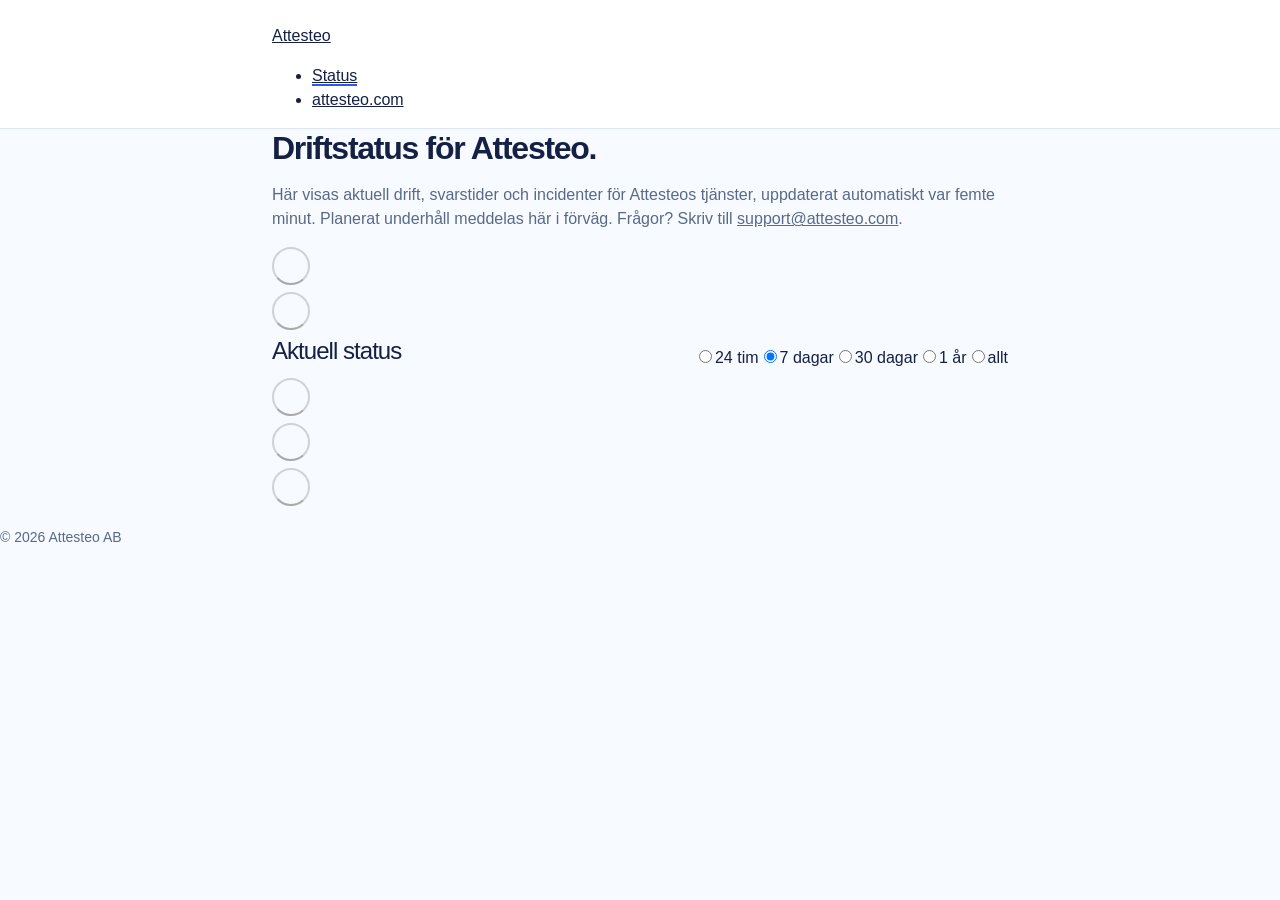
==== index.html @ a59d879e "deploy: 268b74a81ec21d29f4b6ce559ebc5bd40b77426e" ====
<!DOCTYPE html> <html lang=en> <head> <meta charset=utf-8> <meta content="width=device-width,initial-scale=1" name=viewport> <meta content=#333333 name=theme-color> <base href=/status/ > <link href=manifest.json rel=manifest crossorigin=use-credentials> <script>__SAPPER__={baseUrl:"/status",preloaded:[void 0,{}]};if('serviceWorker' in navigator)navigator.serviceWorker.register('/status/service-worker.js');(function(){try{eval("async function x(){}");var main="/status/client/client.3298bbd1.js"}catch(e){main="/status/client/legacy/client.ab4a3b17.js"};var s=document.createElement("script");try{new Function("if(0)import('')")();s.src=main;s.type="module";s.crossOrigin="use-credentials";}catch(e){s.src="/status/client/shimport@2.0.5.js";s.setAttribute("data-main",main);}document.head.appendChild(s);}());</script> <link href=client/client-31a52aa5.css rel=stylesheet><link href=client/createOctokit-a85f76c7.css rel=stylesheet><link href=client/index-b0b6455a.css rel=stylesheet> <title>Attesteo</title><link href=https://attesteo-ab.github.io/status/attesteo.css rel=stylesheet><link href=https://attesteo-ab.github.io/status/global.css rel=stylesheet><link href=https://attesteo-ab.github.io/status/quill.svg rel=icon type=image/svg><link href=/logo-192.png rel=icon type=image/png> <link href=/status/client/client.3298bbd1.js rel=modulepreload as=script crossorigin=use-credentials><link href=/status/client/client-31a52aa5.css rel=preload as=style><link href=/status/client/index.8991bdc7.js rel=modulepreload as=script crossorigin=use-credentials><link href=/status/client/createOctokit.8de3bec7.js rel=modulepreload as=script crossorigin=use-credentials><link href=/status/client/inject_styles.803b7e80.js rel=modulepreload as=script crossorigin=use-credentials><link href=/status/client/createOctokit-a85f76c7.css rel=preload as=style><link href=/status/client/index-b0b6455a.css rel=preload as=style></head> <body> <div id=sapper> <nav class=svelte-a08hsz><div class="svelte-a08hsz container"><div><a href=https://attesteo-ab.github.io/status class="svelte-a08hsz logo"><img alt="" class=svelte-a08hsz src=https://raw.githubusercontent.com/attesteo-ab/status/HEAD/assets/quill.svg> <div>Attesteo</div></a></div> <ul class=svelte-a08hsz><li><a href=/ class=svelte-a08hsz target=_self aria-current=page>Status</a> <li><a href=https://attesteo.com class=svelte-a08hsz target=_self>attesteo.com</a> </li> </ul></div> </nav> <main class=container> <header class=svelte-ngkazm><h1><strong>Driftstatus för Attesteo.</strong></h1> <p class="svelte-ngkazm lead">Här visas aktuell drift, svarstider och incidenter för Attesteos tjänster, uppdaterat automatiskt var femte minut. Planerat underhåll meddelas här i förväg. Frågor? Skriv till <a href=mailto:support@attesteo.com>support@attesteo.com</a>.</header> <section class=svelte-8lnl4f><div class="svelte-68jxue loading"><svg class=svelte-68jxue height=38 stroke=#aaa width=38 xmlns=http://www.w3.org/2000/svg><g fill=none fill-rule=evenodd><g stroke-width=2 transform="translate(1 1)"><circle cx=18 cy=18 r=18 stroke-opacity=.5></circle><path d="M36 18c0-9.94-8.06-18-18-18"><animateTransform attributeName=transform dur=1s from="0 18 18" repeatCount=indefinite to="360 18 18" type=rotate></animateTransform></path></g></g></svg></div> </section> <section class=svelte-8lnl4f><div class="svelte-68jxue loading"><svg class=svelte-68jxue height=38 stroke=#aaa width=38 xmlns=http://www.w3.org/2000/svg><g fill=none fill-rule=evenodd><g stroke-width=2 transform="translate(1 1)"><circle cx=18 cy=18 r=18 stroke-opacity=.5></circle><path d="M36 18c0-9.94-8.06-18-18-18"><animateTransform attributeName=transform dur=1s from="0 18 18" repeatCount=indefinite to="360 18 18" type=rotate></animateTransform></path></g></g></svg></div> </section> <div class="svelte-fqsq6s f changed"><h2>Aktuell status</h2> <form class="svelte-fqsq6s f r"><div><input class=svelte-fqsq6s id=data_day name=d type=radio value=day><label class=svelte-fqsq6s for=data_day>24 tim</label></div> <div><input class=svelte-fqsq6s id=data_week name=d type=radio value=week checked><label class=svelte-fqsq6s for=data_week>7 dagar</label></div> <div><input class=svelte-fqsq6s id=data_month name=d type=radio value=month><label class=svelte-fqsq6s for=data_month>30 dagar</label></div> <div><input class=svelte-fqsq6s id=data_year name=d type=radio value=year><label class=svelte-fqsq6s for=data_year>1 år</label></div> <div><input class=svelte-fqsq6s id=data_all name=d type=radio value=all><label class=svelte-fqsq6s for=data_all>allt</label></div></form></div> <section class="svelte-fqsq6s live-status"><div class="svelte-68jxue loading"><svg class=svelte-68jxue height=38 stroke=#aaa width=38 xmlns=http://www.w3.org/2000/svg><g fill=none fill-rule=evenodd><g stroke-width=2 transform="translate(1 1)"><circle cx=18 cy=18 r=18 stroke-opacity=.5></circle><path d="M36 18c0-9.94-8.06-18-18-18"><animateTransform attributeName=transform dur=1s from="0 18 18" repeatCount=indefinite to="360 18 18" type=rotate></animateTransform></path></g></g></svg></div> </section> <section><div class="svelte-68jxue loading"><svg class=svelte-68jxue height=38 stroke=#aaa width=38 xmlns=http://www.w3.org/2000/svg><g fill=none fill-rule=evenodd><g stroke-width=2 transform="translate(1 1)"><circle cx=18 cy=18 r=18 stroke-opacity=.5></circle><path d="M36 18c0-9.94-8.06-18-18-18"><animateTransform attributeName=transform dur=1s from="0 18 18" repeatCount=indefinite to="360 18 18" type=rotate></animateTransform></path></g></g></svg></div> </section> <section><div class="svelte-68jxue loading"><svg class=svelte-68jxue height=38 stroke=#aaa width=38 xmlns=http://www.w3.org/2000/svg><g fill=none fill-rule=evenodd><g stroke-width=2 transform="translate(1 1)"><circle cx=18 cy=18 r=18 stroke-opacity=.5></circle><path d="M36 18c0-9.94-8.06-18-18-18"><animateTransform attributeName=transform dur=1s from="0 18 18" repeatCount=indefinite to="360 18 18" type=rotate></animateTransform></path></g></g></svg></div></section></main> <footer class=svelte-jbr799><p>© 2026 Attesteo AB</p> </footer></div> <script> try {
        if (typeof window !== "undefined" && window.navigator && navigator.serviceWorker) {
          navigator.serviceWorker.getRegistrations().then(function (registrations) {
            for (let registration of registrations) {
              registration.unregister();
            }
          });
        }
        if (typeof window !== "undefined" && "caches" in window) {
          caches.keys().then(function (keyList) {
            return Promise.all(
              keyList.map(function (key) {
                return caches.delete(key);
              })
            );
          });
        }
      } catch (error) {} </script>
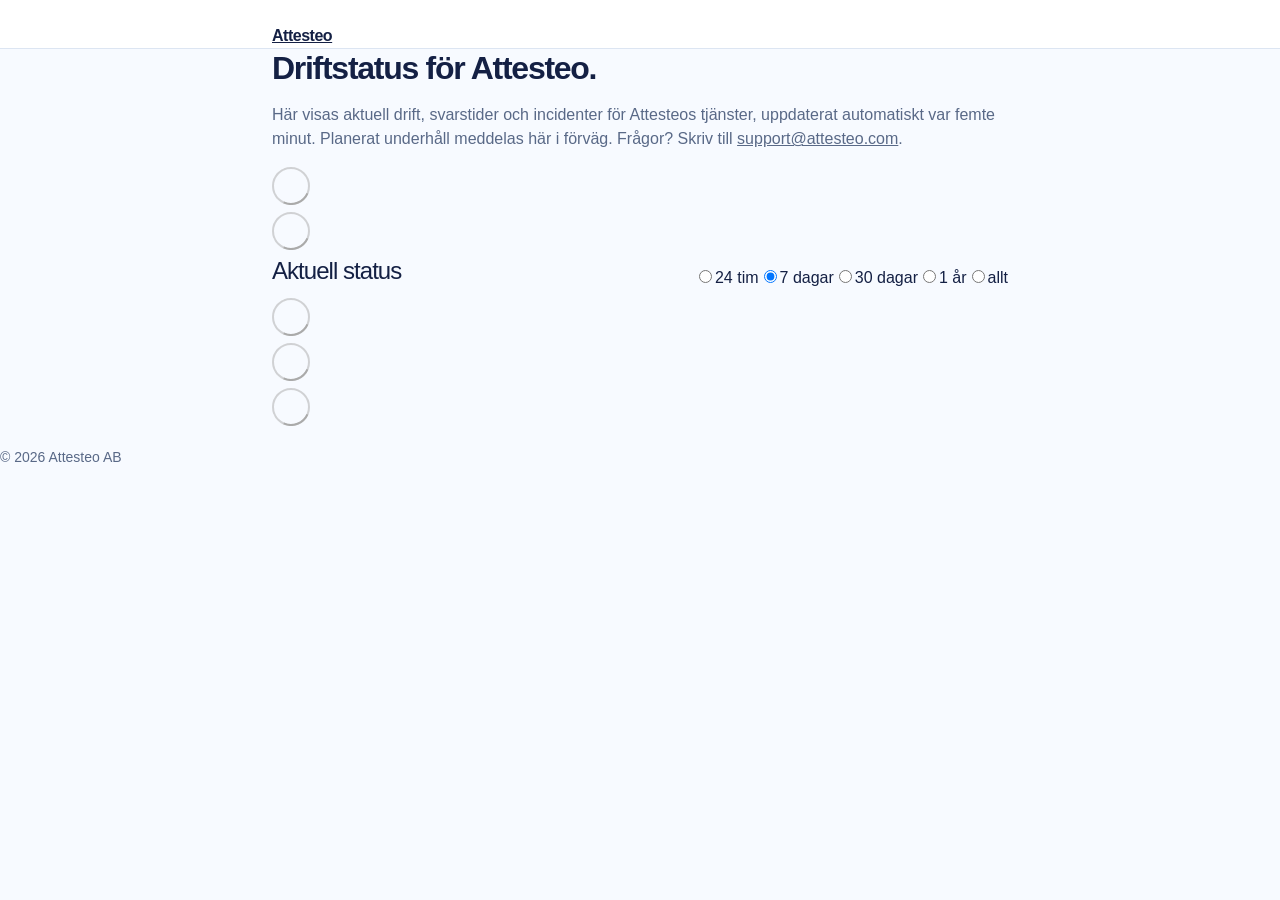
==== commit 1b604ab4: "deploy: 7d7e511bca1ca94bf608d9a134c6d7be8f051952" ====
--- a/index.html
+++ b/index.html
@@ -1,4 +1,4 @@
-<!DOCTYPE html> <html lang=en> <head> <meta charset=utf-8> <meta content="width=device-width,initial-scale=1" name=viewport> <meta content=#333333 name=theme-color> <base href=/status/ > <link href=manifest.json rel=manifest crossorigin=use-credentials> <script>__SAPPER__={baseUrl:"/status",preloaded:[void 0,{}]};if('serviceWorker' in navigator)navigator.serviceWorker.register('/status/service-worker.js');(function(){try{eval("async function x(){}");var main="/status/client/client.3298bbd1.js"}catch(e){main="/status/client/legacy/client.ab4a3b17.js"};var s=document.createElement("script");try{new Function("if(0)import('')")();s.src=main;s.type="module";s.crossOrigin="use-credentials";}catch(e){s.src="/status/client/shimport@2.0.5.js";s.setAttribute("data-main",main);}document.head.appendChild(s);}());</script> <link href=client/client-31a52aa5.css rel=stylesheet><link href=client/createOctokit-a85f76c7.css rel=stylesheet><link href=client/index-b0b6455a.css rel=stylesheet> <title>Attesteo</title><link href=https://attesteo-ab.github.io/status/attesteo.css rel=stylesheet><link href=https://attesteo-ab.github.io/status/global.css rel=stylesheet><link href=https://attesteo-ab.github.io/status/quill.svg rel=icon type=image/svg><link href=/logo-192.png rel=icon type=image/png> <link href=/status/client/client.3298bbd1.js rel=modulepreload as=script crossorigin=use-credentials><link href=/status/client/client-31a52aa5.css rel=preload as=style><link href=/status/client/index.8991bdc7.js rel=modulepreload as=script crossorigin=use-credentials><link href=/status/client/createOctokit.8de3bec7.js rel=modulepreload as=script crossorigin=use-credentials><link href=/status/client/inject_styles.803b7e80.js rel=modulepreload as=script crossorigin=use-credentials><link href=/status/client/createOctokit-a85f76c7.css rel=preload as=style><link href=/status/client/index-b0b6455a.css rel=preload as=style></head> <body> <div id=sapper> <nav class=svelte-a08hsz><div class="svelte-a08hsz container"><div><a href=https://attesteo-ab.github.io/status class="svelte-a08hsz logo"><img alt="" class=svelte-a08hsz src=https://raw.githubusercontent.com/attesteo-ab/status/HEAD/assets/quill.svg> <div>Attesteo</div></a></div> <ul class=svelte-a08hsz><li><a href=/ class=svelte-a08hsz target=_self aria-current=page>Status</a> <li><a href=https://attesteo.com class=svelte-a08hsz target=_self>attesteo.com</a> </li> </ul></div> </nav> <main class=container> <header class=svelte-ngkazm><h1><strong>Driftstatus för Attesteo.</strong></h1> <p class="svelte-ngkazm lead">Här visas aktuell drift, svarstider och incidenter för Attesteos tjänster, uppdaterat automatiskt var femte minut. Planerat underhåll meddelas här i förväg. Frågor? Skriv till <a href=mailto:support@attesteo.com>support@attesteo.com</a>.</header> <section class=svelte-8lnl4f><div class="svelte-68jxue loading"><svg class=svelte-68jxue height=38 stroke=#aaa width=38 xmlns=http://www.w3.org/2000/svg><g fill=none fill-rule=evenodd><g stroke-width=2 transform="translate(1 1)"><circle cx=18 cy=18 r=18 stroke-opacity=.5></circle><path d="M36 18c0-9.94-8.06-18-18-18"><animateTransform attributeName=transform dur=1s from="0 18 18" repeatCount=indefinite to="360 18 18" type=rotate></animateTransform></path></g></g></svg></div> </section> <section class=svelte-8lnl4f><div class="svelte-68jxue loading"><svg class=svelte-68jxue height=38 stroke=#aaa width=38 xmlns=http://www.w3.org/2000/svg><g fill=none fill-rule=evenodd><g stroke-width=2 transform="translate(1 1)"><circle cx=18 cy=18 r=18 stroke-opacity=.5></circle><path d="M36 18c0-9.94-8.06-18-18-18"><animateTransform attributeName=transform dur=1s from="0 18 18" repeatCount=indefinite to="360 18 18" type=rotate></animateTransform></path></g></g></svg></div> </section> <div class="svelte-fqsq6s f changed"><h2>Aktuell status</h2> <form class="svelte-fqsq6s f r"><div><input class=svelte-fqsq6s id=data_day name=d type=radio value=day><label class=svelte-fqsq6s for=data_day>24 tim</label></div> <div><input class=svelte-fqsq6s id=data_week name=d type=radio value=week checked><label class=svelte-fqsq6s for=data_week>7 dagar</label></div> <div><input class=svelte-fqsq6s id=data_month name=d type=radio value=month><label class=svelte-fqsq6s for=data_month>30 dagar</label></div> <div><input class=svelte-fqsq6s id=data_year name=d type=radio value=year><label class=svelte-fqsq6s for=data_year>1 år</label></div> <div><input class=svelte-fqsq6s id=data_all name=d type=radio value=all><label class=svelte-fqsq6s for=data_all>allt</label></div></form></div> <section class="svelte-fqsq6s live-status"><div class="svelte-68jxue loading"><svg class=svelte-68jxue height=38 stroke=#aaa width=38 xmlns=http://www.w3.org/2000/svg><g fill=none fill-rule=evenodd><g stroke-width=2 transform="translate(1 1)"><circle cx=18 cy=18 r=18 stroke-opacity=.5></circle><path d="M36 18c0-9.94-8.06-18-18-18"><animateTransform attributeName=transform dur=1s from="0 18 18" repeatCount=indefinite to="360 18 18" type=rotate></animateTransform></path></g></g></svg></div> </section> <section><div class="svelte-68jxue loading"><svg class=svelte-68jxue height=38 stroke=#aaa width=38 xmlns=http://www.w3.org/2000/svg><g fill=none fill-rule=evenodd><g stroke-width=2 transform="translate(1 1)"><circle cx=18 cy=18 r=18 stroke-opacity=.5></circle><path d="M36 18c0-9.94-8.06-18-18-18"><animateTransform attributeName=transform dur=1s from="0 18 18" repeatCount=indefinite to="360 18 18" type=rotate></animateTransform></path></g></g></svg></div> </section> <section><div class="svelte-68jxue loading"><svg class=svelte-68jxue height=38 stroke=#aaa width=38 xmlns=http://www.w3.org/2000/svg><g fill=none fill-rule=evenodd><g stroke-width=2 transform="translate(1 1)"><circle cx=18 cy=18 r=18 stroke-opacity=.5></circle><path d="M36 18c0-9.94-8.06-18-18-18"><animateTransform attributeName=transform dur=1s from="0 18 18" repeatCount=indefinite to="360 18 18" type=rotate></animateTransform></path></g></g></svg></div></section></main> <footer class=svelte-jbr799><p>© 2026 Attesteo AB</p> </footer></div> <script> try {
+<!DOCTYPE html> <html lang=en> <head> <meta charset=utf-8> <meta content="width=device-width,initial-scale=1" name=viewport> <meta content=#333333 name=theme-color> <base href=/status/ > <link href=manifest.json rel=manifest crossorigin=use-credentials> <script>__SAPPER__={baseUrl:"/status",preloaded:[void 0,{}]};if('serviceWorker' in navigator)navigator.serviceWorker.register('/status/service-worker.js');(function(){try{eval("async function x(){}");var main="/status/client/client.70b21d81.js"}catch(e){main="/status/client/legacy/client.3f6c07d0.js"};var s=document.createElement("script");try{new Function("if(0)import('')")();s.src=main;s.type="module";s.crossOrigin="use-credentials";}catch(e){s.src="/status/client/shimport@2.0.5.js";s.setAttribute("data-main",main);}document.head.appendChild(s);}());</script> <link href=client/client-31a52aa5.css rel=stylesheet><link href=client/createOctokit-a85f76c7.css rel=stylesheet><link href=client/index-b0b6455a.css rel=stylesheet> <title>Attesteo</title><link href=https://attesteo-ab.github.io/status/attesteo.css rel=stylesheet><link href=https://attesteo-ab.github.io/status/global.css rel=stylesheet><link href=https://attesteo-ab.github.io/status/quill.svg rel=icon type=image/svg><link href=/logo-192.png rel=icon type=image/png> <link href=/status/client/client.70b21d81.js rel=modulepreload as=script crossorigin=use-credentials><link href=/status/client/client-31a52aa5.css rel=preload as=style><link href=/status/client/index.79196172.js rel=modulepreload as=script crossorigin=use-credentials><link href=/status/client/createOctokit.ff27ac99.js rel=modulepreload as=script crossorigin=use-credentials><link href=/status/client/inject_styles.803b7e80.js rel=modulepreload as=script crossorigin=use-credentials><link href=/status/client/createOctokit-a85f76c7.css rel=preload as=style><link href=/status/client/index-b0b6455a.css rel=preload as=style></head> <body> <div id=sapper> <nav class=svelte-a08hsz><div class="svelte-a08hsz container"><div><a href=https://attesteo-ab.github.io/status class="svelte-a08hsz logo"><img alt="" class=svelte-a08hsz src=https://raw.githubusercontent.com/attesteo-ab/status/HEAD/assets/quill.svg> <div>Attesteo</div></a></div> <ul class=svelte-a08hsz> </ul></div> </nav> <main class=container> <header class=svelte-ngkazm><h1><strong>Driftstatus för Attesteo.</strong></h1> <p class="svelte-ngkazm lead">Här visas aktuell drift, svarstider och incidenter för Attesteos tjänster, uppdaterat automatiskt var femte minut. Planerat underhåll meddelas här i förväg. Frågor? Skriv till <a href=mailto:support@attesteo.com>support@attesteo.com</a>.</header> <section class=svelte-8lnl4f><div class="svelte-68jxue loading"><svg class=svelte-68jxue height=38 stroke=#aaa width=38 xmlns=http://www.w3.org/2000/svg><g fill=none fill-rule=evenodd><g stroke-width=2 transform="translate(1 1)"><circle cx=18 cy=18 r=18 stroke-opacity=.5></circle><path d="M36 18c0-9.94-8.06-18-18-18"><animateTransform attributeName=transform dur=1s from="0 18 18" repeatCount=indefinite to="360 18 18" type=rotate></animateTransform></path></g></g></svg></div> </section> <section class=svelte-8lnl4f><div class="svelte-68jxue loading"><svg class=svelte-68jxue height=38 stroke=#aaa width=38 xmlns=http://www.w3.org/2000/svg><g fill=none fill-rule=evenodd><g stroke-width=2 transform="translate(1 1)"><circle cx=18 cy=18 r=18 stroke-opacity=.5></circle><path d="M36 18c0-9.94-8.06-18-18-18"><animateTransform attributeName=transform dur=1s from="0 18 18" repeatCount=indefinite to="360 18 18" type=rotate></animateTransform></path></g></g></svg></div> </section> <div class="svelte-fqsq6s f changed"><h2>Aktuell status</h2> <form class="svelte-fqsq6s f r"><div><input class=svelte-fqsq6s id=data_day name=d type=radio value=day><label class=svelte-fqsq6s for=data_day>24 tim</label></div> <div><input class=svelte-fqsq6s id=data_week name=d type=radio value=week checked><label class=svelte-fqsq6s for=data_week>7 dagar</label></div> <div><input class=svelte-fqsq6s id=data_month name=d type=radio value=month><label class=svelte-fqsq6s for=data_month>30 dagar</label></div> <div><input class=svelte-fqsq6s id=data_year name=d type=radio value=year><label class=svelte-fqsq6s for=data_year>1 år</label></div> <div><input class=svelte-fqsq6s id=data_all name=d type=radio value=all><label class=svelte-fqsq6s for=data_all>allt</label></div></form></div> <section class="svelte-fqsq6s live-status"><div class="svelte-68jxue loading"><svg class=svelte-68jxue height=38 stroke=#aaa width=38 xmlns=http://www.w3.org/2000/svg><g fill=none fill-rule=evenodd><g stroke-width=2 transform="translate(1 1)"><circle cx=18 cy=18 r=18 stroke-opacity=.5></circle><path d="M36 18c0-9.94-8.06-18-18-18"><animateTransform attributeName=transform dur=1s from="0 18 18" repeatCount=indefinite to="360 18 18" type=rotate></animateTransform></path></g></g></svg></div> </section> <section><div class="svelte-68jxue loading"><svg class=svelte-68jxue height=38 stroke=#aaa width=38 xmlns=http://www.w3.org/2000/svg><g fill=none fill-rule=evenodd><g stroke-width=2 transform="translate(1 1)"><circle cx=18 cy=18 r=18 stroke-opacity=.5></circle><path d="M36 18c0-9.94-8.06-18-18-18"><animateTransform attributeName=transform dur=1s from="0 18 18" repeatCount=indefinite to="360 18 18" type=rotate></animateTransform></path></g></g></svg></div> </section> <section><div class="svelte-68jxue loading"><svg class=svelte-68jxue height=38 stroke=#aaa width=38 xmlns=http://www.w3.org/2000/svg><g fill=none fill-rule=evenodd><g stroke-width=2 transform="translate(1 1)"><circle cx=18 cy=18 r=18 stroke-opacity=.5></circle><path d="M36 18c0-9.94-8.06-18-18-18"><animateTransform attributeName=transform dur=1s from="0 18 18" repeatCount=indefinite to="360 18 18" type=rotate></animateTransform></path></g></g></svg></div></section></main> <footer class=svelte-jbr799><p>© 2026 Attesteo AB</p> </footer></div> <script> try {
         if (typeof window !== "undefined" && window.navigator && navigator.serviceWorker) {
           navigator.serviceWorker.getRegistrations().then(function (registrations) {
             for (let registration of registrations) {
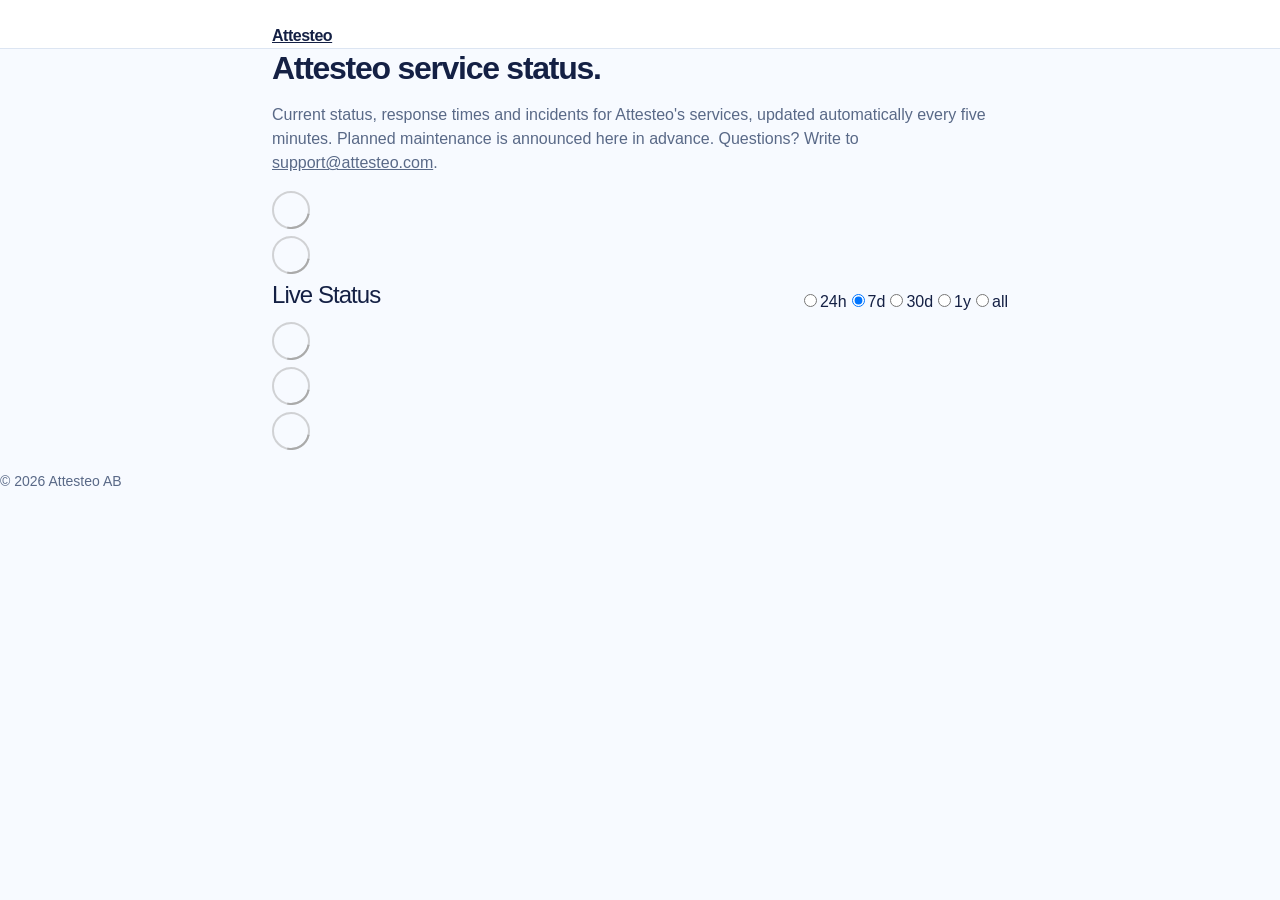
==== commit 266b8702: "deploy: b83d833486816b9cd0577d06da8653e170008466" ====
--- a/index.html
+++ b/index.html
@@ -1,4 +1,4 @@
-<!DOCTYPE html> <html lang=en> <head> <meta charset=utf-8> <meta content="width=device-width,initial-scale=1" name=viewport> <meta content=#333333 name=theme-color> <base href=/status/ > <link href=manifest.json rel=manifest crossorigin=use-credentials> <script>__SAPPER__={baseUrl:"/status",preloaded:[void 0,{}]};if('serviceWorker' in navigator)navigator.serviceWorker.register('/status/service-worker.js');(function(){try{eval("async function x(){}");var main="/status/client/client.70b21d81.js"}catch(e){main="/status/client/legacy/client.3f6c07d0.js"};var s=document.createElement("script");try{new Function("if(0)import('')")();s.src=main;s.type="module";s.crossOrigin="use-credentials";}catch(e){s.src="/status/client/shimport@2.0.5.js";s.setAttribute("data-main",main);}document.head.appendChild(s);}());</script> <link href=client/client-31a52aa5.css rel=stylesheet><link href=client/createOctokit-a85f76c7.css rel=stylesheet><link href=client/index-b0b6455a.css rel=stylesheet> <title>Attesteo</title><link href=https://attesteo-ab.github.io/status/attesteo.css rel=stylesheet><link href=https://attesteo-ab.github.io/status/global.css rel=stylesheet><link href=https://attesteo-ab.github.io/status/quill.svg rel=icon type=image/svg><link href=/logo-192.png rel=icon type=image/png> <link href=/status/client/client.70b21d81.js rel=modulepreload as=script crossorigin=use-credentials><link href=/status/client/client-31a52aa5.css rel=preload as=style><link href=/status/client/index.79196172.js rel=modulepreload as=script crossorigin=use-credentials><link href=/status/client/createOctokit.ff27ac99.js rel=modulepreload as=script crossorigin=use-credentials><link href=/status/client/inject_styles.803b7e80.js rel=modulepreload as=script crossorigin=use-credentials><link href=/status/client/createOctokit-a85f76c7.css rel=preload as=style><link href=/status/client/index-b0b6455a.css rel=preload as=style></head> <body> <div id=sapper> <nav class=svelte-a08hsz><div class="svelte-a08hsz container"><div><a href=https://attesteo-ab.github.io/status class="svelte-a08hsz logo"><img alt="" class=svelte-a08hsz src=https://raw.githubusercontent.com/attesteo-ab/status/HEAD/assets/quill.svg> <div>Attesteo</div></a></div> <ul class=svelte-a08hsz> </ul></div> </nav> <main class=container> <header class=svelte-ngkazm><h1><strong>Driftstatus för Attesteo.</strong></h1> <p class="svelte-ngkazm lead">Här visas aktuell drift, svarstider och incidenter för Attesteos tjänster, uppdaterat automatiskt var femte minut. Planerat underhåll meddelas här i förväg. Frågor? Skriv till <a href=mailto:support@attesteo.com>support@attesteo.com</a>.</header> <section class=svelte-8lnl4f><div class="svelte-68jxue loading"><svg class=svelte-68jxue height=38 stroke=#aaa width=38 xmlns=http://www.w3.org/2000/svg><g fill=none fill-rule=evenodd><g stroke-width=2 transform="translate(1 1)"><circle cx=18 cy=18 r=18 stroke-opacity=.5></circle><path d="M36 18c0-9.94-8.06-18-18-18"><animateTransform attributeName=transform dur=1s from="0 18 18" repeatCount=indefinite to="360 18 18" type=rotate></animateTransform></path></g></g></svg></div> </section> <section class=svelte-8lnl4f><div class="svelte-68jxue loading"><svg class=svelte-68jxue height=38 stroke=#aaa width=38 xmlns=http://www.w3.org/2000/svg><g fill=none fill-rule=evenodd><g stroke-width=2 transform="translate(1 1)"><circle cx=18 cy=18 r=18 stroke-opacity=.5></circle><path d="M36 18c0-9.94-8.06-18-18-18"><animateTransform attributeName=transform dur=1s from="0 18 18" repeatCount=indefinite to="360 18 18" type=rotate></animateTransform></path></g></g></svg></div> </section> <div class="svelte-fqsq6s f changed"><h2>Aktuell status</h2> <form class="svelte-fqsq6s f r"><div><input class=svelte-fqsq6s id=data_day name=d type=radio value=day><label class=svelte-fqsq6s for=data_day>24 tim</label></div> <div><input class=svelte-fqsq6s id=data_week name=d type=radio value=week checked><label class=svelte-fqsq6s for=data_week>7 dagar</label></div> <div><input class=svelte-fqsq6s id=data_month name=d type=radio value=month><label class=svelte-fqsq6s for=data_month>30 dagar</label></div> <div><input class=svelte-fqsq6s id=data_year name=d type=radio value=year><label class=svelte-fqsq6s for=data_year>1 år</label></div> <div><input class=svelte-fqsq6s id=data_all name=d type=radio value=all><label class=svelte-fqsq6s for=data_all>allt</label></div></form></div> <section class="svelte-fqsq6s live-status"><div class="svelte-68jxue loading"><svg class=svelte-68jxue height=38 stroke=#aaa width=38 xmlns=http://www.w3.org/2000/svg><g fill=none fill-rule=evenodd><g stroke-width=2 transform="translate(1 1)"><circle cx=18 cy=18 r=18 stroke-opacity=.5></circle><path d="M36 18c0-9.94-8.06-18-18-18"><animateTransform attributeName=transform dur=1s from="0 18 18" repeatCount=indefinite to="360 18 18" type=rotate></animateTransform></path></g></g></svg></div> </section> <section><div class="svelte-68jxue loading"><svg class=svelte-68jxue height=38 stroke=#aaa width=38 xmlns=http://www.w3.org/2000/svg><g fill=none fill-rule=evenodd><g stroke-width=2 transform="translate(1 1)"><circle cx=18 cy=18 r=18 stroke-opacity=.5></circle><path d="M36 18c0-9.94-8.06-18-18-18"><animateTransform attributeName=transform dur=1s from="0 18 18" repeatCount=indefinite to="360 18 18" type=rotate></animateTransform></path></g></g></svg></div> </section> <section><div class="svelte-68jxue loading"><svg class=svelte-68jxue height=38 stroke=#aaa width=38 xmlns=http://www.w3.org/2000/svg><g fill=none fill-rule=evenodd><g stroke-width=2 transform="translate(1 1)"><circle cx=18 cy=18 r=18 stroke-opacity=.5></circle><path d="M36 18c0-9.94-8.06-18-18-18"><animateTransform attributeName=transform dur=1s from="0 18 18" repeatCount=indefinite to="360 18 18" type=rotate></animateTransform></path></g></g></svg></div></section></main> <footer class=svelte-jbr799><p>© 2026 Attesteo AB</p> </footer></div> <script> try {
+<!DOCTYPE html> <html lang=en> <head> <meta charset=utf-8> <meta content="width=device-width,initial-scale=1" name=viewport> <meta content=#333333 name=theme-color> <base href=/status/ > <link href=manifest.json rel=manifest crossorigin=use-credentials> <script>__SAPPER__={baseUrl:"/status",preloaded:[void 0,{}]};if('serviceWorker' in navigator)navigator.serviceWorker.register('/status/service-worker.js');(function(){try{eval("async function x(){}");var main="/status/client/client.2327c4d6.js"}catch(e){main="/status/client/legacy/client.ab1443a4.js"};var s=document.createElement("script");try{new Function("if(0)import('')")();s.src=main;s.type="module";s.crossOrigin="use-credentials";}catch(e){s.src="/status/client/shimport@2.0.5.js";s.setAttribute("data-main",main);}document.head.appendChild(s);}());</script> <link href=client/client-31a52aa5.css rel=stylesheet><link href=client/createOctokit-a85f76c7.css rel=stylesheet><link href=client/index-b0b6455a.css rel=stylesheet> <title>Attesteo</title><link href=https://attesteo-ab.github.io/status/attesteo.css rel=stylesheet><link href=https://attesteo-ab.github.io/status/global.css rel=stylesheet><link href=https://attesteo-ab.github.io/status/quill.svg rel=icon type=image/svg><link href=/logo-192.png rel=icon type=image/png> <link href=/status/client/client.2327c4d6.js rel=modulepreload as=script crossorigin=use-credentials><link href=/status/client/client-31a52aa5.css rel=preload as=style><link href=/status/client/index.400591df.js rel=modulepreload as=script crossorigin=use-credentials><link href=/status/client/createOctokit.8ae1f7e5.js rel=modulepreload as=script crossorigin=use-credentials><link href=/status/client/inject_styles.803b7e80.js rel=modulepreload as=script crossorigin=use-credentials><link href=/status/client/createOctokit-a85f76c7.css rel=preload as=style><link href=/status/client/index-b0b6455a.css rel=preload as=style></head> <body> <div id=sapper> <nav class=svelte-a08hsz><div class="svelte-a08hsz container"><div><a href=https://attesteo-ab.github.io/status class="svelte-a08hsz logo"><img alt="" class=svelte-a08hsz src=https://raw.githubusercontent.com/attesteo-ab/status/HEAD/assets/quill.svg> <div>Attesteo</div></a></div> <ul class=svelte-a08hsz> </ul></div> </nav> <main class=container> <header class=svelte-ngkazm><h1><strong>Attesteo service status.</strong></h1> <p class="svelte-ngkazm lead">Current status, response times and incidents for Attesteo's services, updated automatically every five minutes. Planned maintenance is announced here in advance. Questions? Write to <a href=mailto:support@attesteo.com>support@attesteo.com</a>.</header> <section class=svelte-8lnl4f><div class="svelte-68jxue loading"><svg class=svelte-68jxue height=38 stroke=#aaa width=38 xmlns=http://www.w3.org/2000/svg><g fill=none fill-rule=evenodd><g stroke-width=2 transform="translate(1 1)"><circle cx=18 cy=18 r=18 stroke-opacity=.5></circle><path d="M36 18c0-9.94-8.06-18-18-18"><animateTransform attributeName=transform dur=1s from="0 18 18" repeatCount=indefinite to="360 18 18" type=rotate></animateTransform></path></g></g></svg></div> </section> <section class=svelte-8lnl4f><div class="svelte-68jxue loading"><svg class=svelte-68jxue height=38 stroke=#aaa width=38 xmlns=http://www.w3.org/2000/svg><g fill=none fill-rule=evenodd><g stroke-width=2 transform="translate(1 1)"><circle cx=18 cy=18 r=18 stroke-opacity=.5></circle><path d="M36 18c0-9.94-8.06-18-18-18"><animateTransform attributeName=transform dur=1s from="0 18 18" repeatCount=indefinite to="360 18 18" type=rotate></animateTransform></path></g></g></svg></div> </section> <div class="svelte-fqsq6s f changed"><h2>Live Status</h2> <form class="svelte-fqsq6s f r"><div><input class=svelte-fqsq6s id=data_day name=d type=radio value=day><label class=svelte-fqsq6s for=data_day>24h</label></div> <div><input class=svelte-fqsq6s id=data_week name=d type=radio value=week checked><label class=svelte-fqsq6s for=data_week>7d</label></div> <div><input class=svelte-fqsq6s id=data_month name=d type=radio value=month><label class=svelte-fqsq6s for=data_month>30d</label></div> <div><input class=svelte-fqsq6s id=data_year name=d type=radio value=year><label class=svelte-fqsq6s for=data_year>1y</label></div> <div><input class=svelte-fqsq6s id=data_all name=d type=radio value=all><label class=svelte-fqsq6s for=data_all>all</label></div></form></div> <section class="svelte-fqsq6s live-status"><div class="svelte-68jxue loading"><svg class=svelte-68jxue height=38 stroke=#aaa width=38 xmlns=http://www.w3.org/2000/svg><g fill=none fill-rule=evenodd><g stroke-width=2 transform="translate(1 1)"><circle cx=18 cy=18 r=18 stroke-opacity=.5></circle><path d="M36 18c0-9.94-8.06-18-18-18"><animateTransform attributeName=transform dur=1s from="0 18 18" repeatCount=indefinite to="360 18 18" type=rotate></animateTransform></path></g></g></svg></div> </section> <section><div class="svelte-68jxue loading"><svg class=svelte-68jxue height=38 stroke=#aaa width=38 xmlns=http://www.w3.org/2000/svg><g fill=none fill-rule=evenodd><g stroke-width=2 transform="translate(1 1)"><circle cx=18 cy=18 r=18 stroke-opacity=.5></circle><path d="M36 18c0-9.94-8.06-18-18-18"><animateTransform attributeName=transform dur=1s from="0 18 18" repeatCount=indefinite to="360 18 18" type=rotate></animateTransform></path></g></g></svg></div> </section> <section><div class="svelte-68jxue loading"><svg class=svelte-68jxue height=38 stroke=#aaa width=38 xmlns=http://www.w3.org/2000/svg><g fill=none fill-rule=evenodd><g stroke-width=2 transform="translate(1 1)"><circle cx=18 cy=18 r=18 stroke-opacity=.5></circle><path d="M36 18c0-9.94-8.06-18-18-18"><animateTransform attributeName=transform dur=1s from="0 18 18" repeatCount=indefinite to="360 18 18" type=rotate></animateTransform></path></g></g></svg></div></section></main> <footer class=svelte-jbr799><p>© 2026 Attesteo AB</p> </footer></div> <script> try {
         if (typeof window !== "undefined" && window.navigator && navigator.serviceWorker) {
           navigator.serviceWorker.getRegistrations().then(function (registrations) {
             for (let registration of registrations) {
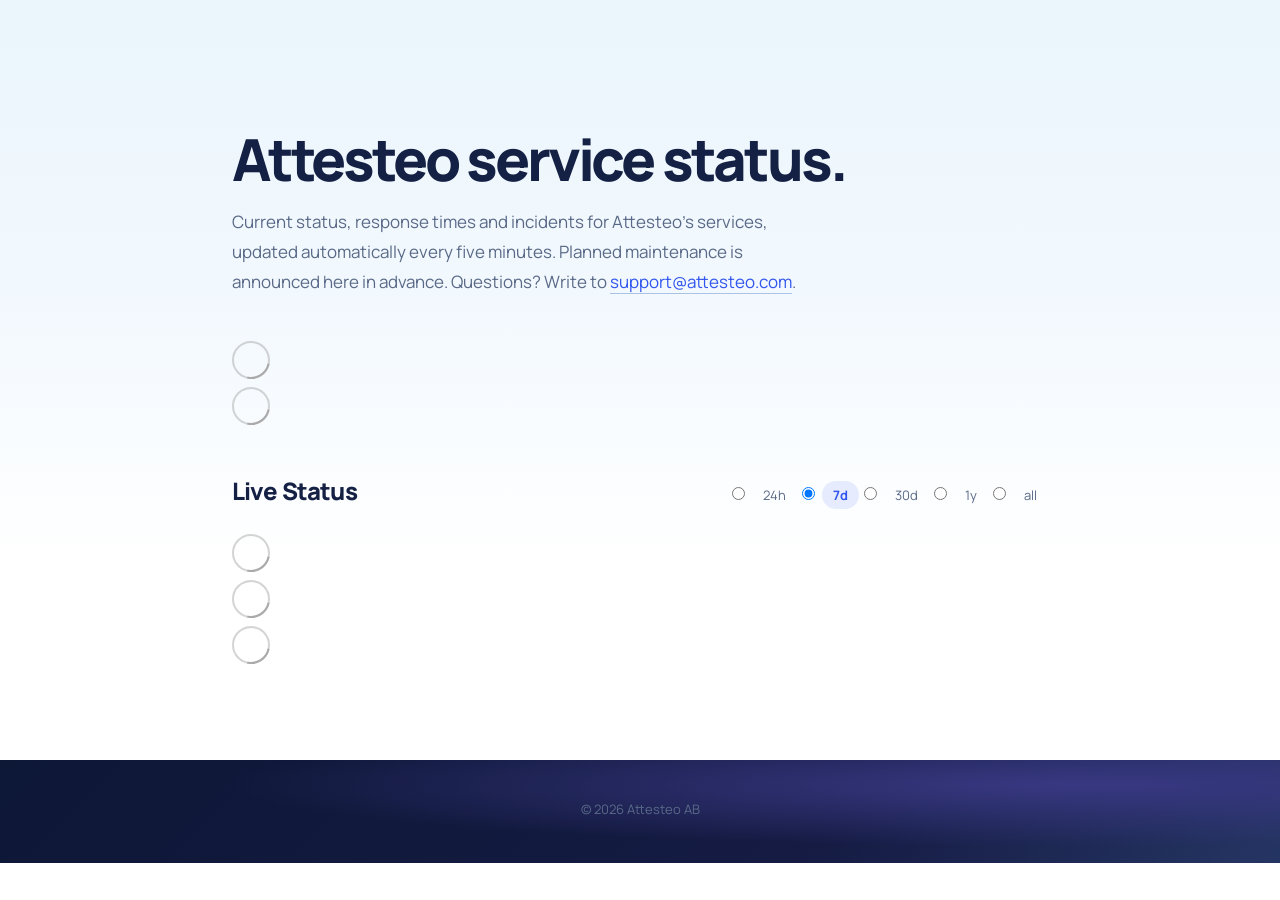
==== commit e9df0597: "deploy: bf7c956e264b7bfc5596aa331dfe9ffab9cb42d4" ====
--- a/index.html
+++ b/index.html
@@ -1,4 +1,4 @@
-<!DOCTYPE html> <html lang=en> <head> <meta charset=utf-8> <meta content="width=device-width,initial-scale=1" name=viewport> <meta content=#333333 name=theme-color> <base href=/status/ > <link href=manifest.json rel=manifest crossorigin=use-credentials> <script>__SAPPER__={baseUrl:"/status",preloaded:[void 0,{}]};if('serviceWorker' in navigator)navigator.serviceWorker.register('/status/service-worker.js');(function(){try{eval("async function x(){}");var main="/status/client/client.2327c4d6.js"}catch(e){main="/status/client/legacy/client.ab1443a4.js"};var s=document.createElement("script");try{new Function("if(0)import('')")();s.src=main;s.type="module";s.crossOrigin="use-credentials";}catch(e){s.src="/status/client/shimport@2.0.5.js";s.setAttribute("data-main",main);}document.head.appendChild(s);}());</script> <link href=client/client-31a52aa5.css rel=stylesheet><link href=client/createOctokit-a85f76c7.css rel=stylesheet><link href=client/index-b0b6455a.css rel=stylesheet> <title>Attesteo</title><link href=https://attesteo-ab.github.io/status/attesteo.css rel=stylesheet><link href=https://attesteo-ab.github.io/status/global.css rel=stylesheet><link href=https://attesteo-ab.github.io/status/quill.svg rel=icon type=image/svg><link href=/logo-192.png rel=icon type=image/png> <link href=/status/client/client.2327c4d6.js rel=modulepreload as=script crossorigin=use-credentials><link href=/status/client/client-31a52aa5.css rel=preload as=style><link href=/status/client/index.400591df.js rel=modulepreload as=script crossorigin=use-credentials><link href=/status/client/createOctokit.8ae1f7e5.js rel=modulepreload as=script crossorigin=use-credentials><link href=/status/client/inject_styles.803b7e80.js rel=modulepreload as=script crossorigin=use-credentials><link href=/status/client/createOctokit-a85f76c7.css rel=preload as=style><link href=/status/client/index-b0b6455a.css rel=preload as=style></head> <body> <div id=sapper> <nav class=svelte-a08hsz><div class="svelte-a08hsz container"><div><a href=https://attesteo-ab.github.io/status class="svelte-a08hsz logo"><img alt="" class=svelte-a08hsz src=https://raw.githubusercontent.com/attesteo-ab/status/HEAD/assets/quill.svg> <div>Attesteo</div></a></div> <ul class=svelte-a08hsz> </ul></div> </nav> <main class=container> <header class=svelte-ngkazm><h1><strong>Attesteo service status.</strong></h1> <p class="svelte-ngkazm lead">Current status, response times and incidents for Attesteo's services, updated automatically every five minutes. Planned maintenance is announced here in advance. Questions? Write to <a href=mailto:support@attesteo.com>support@attesteo.com</a>.</header> <section class=svelte-8lnl4f><div class="svelte-68jxue loading"><svg class=svelte-68jxue height=38 stroke=#aaa width=38 xmlns=http://www.w3.org/2000/svg><g fill=none fill-rule=evenodd><g stroke-width=2 transform="translate(1 1)"><circle cx=18 cy=18 r=18 stroke-opacity=.5></circle><path d="M36 18c0-9.94-8.06-18-18-18"><animateTransform attributeName=transform dur=1s from="0 18 18" repeatCount=indefinite to="360 18 18" type=rotate></animateTransform></path></g></g></svg></div> </section> <section class=svelte-8lnl4f><div class="svelte-68jxue loading"><svg class=svelte-68jxue height=38 stroke=#aaa width=38 xmlns=http://www.w3.org/2000/svg><g fill=none fill-rule=evenodd><g stroke-width=2 transform="translate(1 1)"><circle cx=18 cy=18 r=18 stroke-opacity=.5></circle><path d="M36 18c0-9.94-8.06-18-18-18"><animateTransform attributeName=transform dur=1s from="0 18 18" repeatCount=indefinite to="360 18 18" type=rotate></animateTransform></path></g></g></svg></div> </section> <div class="svelte-fqsq6s f changed"><h2>Live Status</h2> <form class="svelte-fqsq6s f r"><div><input class=svelte-fqsq6s id=data_day name=d type=radio value=day><label class=svelte-fqsq6s for=data_day>24h</label></div> <div><input class=svelte-fqsq6s id=data_week name=d type=radio value=week checked><label class=svelte-fqsq6s for=data_week>7d</label></div> <div><input class=svelte-fqsq6s id=data_month name=d type=radio value=month><label class=svelte-fqsq6s for=data_month>30d</label></div> <div><input class=svelte-fqsq6s id=data_year name=d type=radio value=year><label class=svelte-fqsq6s for=data_year>1y</label></div> <div><input class=svelte-fqsq6s id=data_all name=d type=radio value=all><label class=svelte-fqsq6s for=data_all>all</label></div></form></div> <section class="svelte-fqsq6s live-status"><div class="svelte-68jxue loading"><svg class=svelte-68jxue height=38 stroke=#aaa width=38 xmlns=http://www.w3.org/2000/svg><g fill=none fill-rule=evenodd><g stroke-width=2 transform="translate(1 1)"><circle cx=18 cy=18 r=18 stroke-opacity=.5></circle><path d="M36 18c0-9.94-8.06-18-18-18"><animateTransform attributeName=transform dur=1s from="0 18 18" repeatCount=indefinite to="360 18 18" type=rotate></animateTransform></path></g></g></svg></div> </section> <section><div class="svelte-68jxue loading"><svg class=svelte-68jxue height=38 stroke=#aaa width=38 xmlns=http://www.w3.org/2000/svg><g fill=none fill-rule=evenodd><g stroke-width=2 transform="translate(1 1)"><circle cx=18 cy=18 r=18 stroke-opacity=.5></circle><path d="M36 18c0-9.94-8.06-18-18-18"><animateTransform attributeName=transform dur=1s from="0 18 18" repeatCount=indefinite to="360 18 18" type=rotate></animateTransform></path></g></g></svg></div> </section> <section><div class="svelte-68jxue loading"><svg class=svelte-68jxue height=38 stroke=#aaa width=38 xmlns=http://www.w3.org/2000/svg><g fill=none fill-rule=evenodd><g stroke-width=2 transform="translate(1 1)"><circle cx=18 cy=18 r=18 stroke-opacity=.5></circle><path d="M36 18c0-9.94-8.06-18-18-18"><animateTransform attributeName=transform dur=1s from="0 18 18" repeatCount=indefinite to="360 18 18" type=rotate></animateTransform></path></g></g></svg></div></section></main> <footer class=svelte-jbr799><p>© 2026 Attesteo AB</p> </footer></div> <script> try {
+<!DOCTYPE html> <html lang=en> <head> <meta charset=utf-8> <meta content="width=device-width,initial-scale=1" name=viewport> <meta content=#333333 name=theme-color> <base href=/status/ > <link href=manifest.json rel=manifest crossorigin=use-credentials> <script>__SAPPER__={baseUrl:"/status",preloaded:[void 0,{}]};if('serviceWorker' in navigator)navigator.serviceWorker.register('/status/service-worker.js');(function(){try{eval("async function x(){}");var main="/status/client/client.968342e5.js"}catch(e){main="/status/client/legacy/client.d9728345.js"};var s=document.createElement("script");try{new Function("if(0)import('')")();s.src=main;s.type="module";s.crossOrigin="use-credentials";}catch(e){s.src="/status/client/shimport@2.0.5.js";s.setAttribute("data-main",main);}document.head.appendChild(s);}());</script> <link href=client/client-31a52aa5.css rel=stylesheet><link href=client/createOctokit-a85f76c7.css rel=stylesheet><link href=client/index-b0b6455a.css rel=stylesheet> <title>Attesteo</title><link href=https://attesteo-ab.github.io/status/attesteo.css rel=stylesheet><link href=https://attesteo-ab.github.io/status/global.css rel=stylesheet><link href=https://attesteo-ab.github.io/status/quill.svg rel=icon type=image/svg><link href=/logo-192.png rel=icon type=image/png> <link href=/status/client/client.968342e5.js rel=modulepreload as=script crossorigin=use-credentials><link href=/status/client/client-31a52aa5.css rel=preload as=style><link href=/status/client/index.542f1548.js rel=modulepreload as=script crossorigin=use-credentials><link href=/status/client/createOctokit.6660c324.js rel=modulepreload as=script crossorigin=use-credentials><link href=/status/client/inject_styles.803b7e80.js rel=modulepreload as=script crossorigin=use-credentials><link href=/status/client/createOctokit-a85f76c7.css rel=preload as=style><link href=/status/client/index-b0b6455a.css rel=preload as=style></head> <body> <div id=sapper> <nav class=svelte-a08hsz><div class="svelte-a08hsz container"><div><a href=https://attesteo-ab.github.io/status class="svelte-a08hsz logo"><img alt="" class=svelte-a08hsz src=https://raw.githubusercontent.com/attesteo-ab/status/HEAD/assets/logo.svg> </a></div> <ul class=svelte-a08hsz> </ul></div> </nav> <main class=container> <header class=svelte-ngkazm><h1><strong>Attesteo service status.</strong></h1> <p class="svelte-ngkazm lead">Current status, response times and incidents for Attesteo's services, updated automatically every five minutes. Planned maintenance is announced here in advance. Questions? Write to <a href=mailto:support@attesteo.com>support@attesteo.com</a>.</header> <section class=svelte-8lnl4f><div class="svelte-68jxue loading"><svg class=svelte-68jxue height=38 stroke=#aaa width=38 xmlns=http://www.w3.org/2000/svg><g fill=none fill-rule=evenodd><g stroke-width=2 transform="translate(1 1)"><circle cx=18 cy=18 r=18 stroke-opacity=.5></circle><path d="M36 18c0-9.94-8.06-18-18-18"><animateTransform attributeName=transform dur=1s from="0 18 18" repeatCount=indefinite to="360 18 18" type=rotate></animateTransform></path></g></g></svg></div> </section> <section class=svelte-8lnl4f><div class="svelte-68jxue loading"><svg class=svelte-68jxue height=38 stroke=#aaa width=38 xmlns=http://www.w3.org/2000/svg><g fill=none fill-rule=evenodd><g stroke-width=2 transform="translate(1 1)"><circle cx=18 cy=18 r=18 stroke-opacity=.5></circle><path d="M36 18c0-9.94-8.06-18-18-18"><animateTransform attributeName=transform dur=1s from="0 18 18" repeatCount=indefinite to="360 18 18" type=rotate></animateTransform></path></g></g></svg></div> </section> <div class="svelte-fqsq6s f changed"><h2>Live Status</h2> <form class="svelte-fqsq6s f r"><div><input class=svelte-fqsq6s id=data_day name=d type=radio value=day><label class=svelte-fqsq6s for=data_day>24h</label></div> <div><input class=svelte-fqsq6s id=data_week name=d type=radio value=week checked><label class=svelte-fqsq6s for=data_week>7d</label></div> <div><input class=svelte-fqsq6s id=data_month name=d type=radio value=month><label class=svelte-fqsq6s for=data_month>30d</label></div> <div><input class=svelte-fqsq6s id=data_year name=d type=radio value=year><label class=svelte-fqsq6s for=data_year>1y</label></div> <div><input class=svelte-fqsq6s id=data_all name=d type=radio value=all><label class=svelte-fqsq6s for=data_all>all</label></div></form></div> <section class="svelte-fqsq6s live-status"><div class="svelte-68jxue loading"><svg class=svelte-68jxue height=38 stroke=#aaa width=38 xmlns=http://www.w3.org/2000/svg><g fill=none fill-rule=evenodd><g stroke-width=2 transform="translate(1 1)"><circle cx=18 cy=18 r=18 stroke-opacity=.5></circle><path d="M36 18c0-9.94-8.06-18-18-18"><animateTransform attributeName=transform dur=1s from="0 18 18" repeatCount=indefinite to="360 18 18" type=rotate></animateTransform></path></g></g></svg></div> </section> <section><div class="svelte-68jxue loading"><svg class=svelte-68jxue height=38 stroke=#aaa width=38 xmlns=http://www.w3.org/2000/svg><g fill=none fill-rule=evenodd><g stroke-width=2 transform="translate(1 1)"><circle cx=18 cy=18 r=18 stroke-opacity=.5></circle><path d="M36 18c0-9.94-8.06-18-18-18"><animateTransform attributeName=transform dur=1s from="0 18 18" repeatCount=indefinite to="360 18 18" type=rotate></animateTransform></path></g></g></svg></div> </section> <section><div class="svelte-68jxue loading"><svg class=svelte-68jxue height=38 stroke=#aaa width=38 xmlns=http://www.w3.org/2000/svg><g fill=none fill-rule=evenodd><g stroke-width=2 transform="translate(1 1)"><circle cx=18 cy=18 r=18 stroke-opacity=.5></circle><path d="M36 18c0-9.94-8.06-18-18-18"><animateTransform attributeName=transform dur=1s from="0 18 18" repeatCount=indefinite to="360 18 18" type=rotate></animateTransform></path></g></g></svg></div></section></main> <footer class=svelte-jbr799><p>© 2026 Attesteo AB</p> </footer></div> <script> try {
         if (typeof window !== "undefined" && window.navigator && navigator.serviceWorker) {
           navigator.serviceWorker.getRegistrations().then(function (registrations) {
             for (let registration of registrations) {
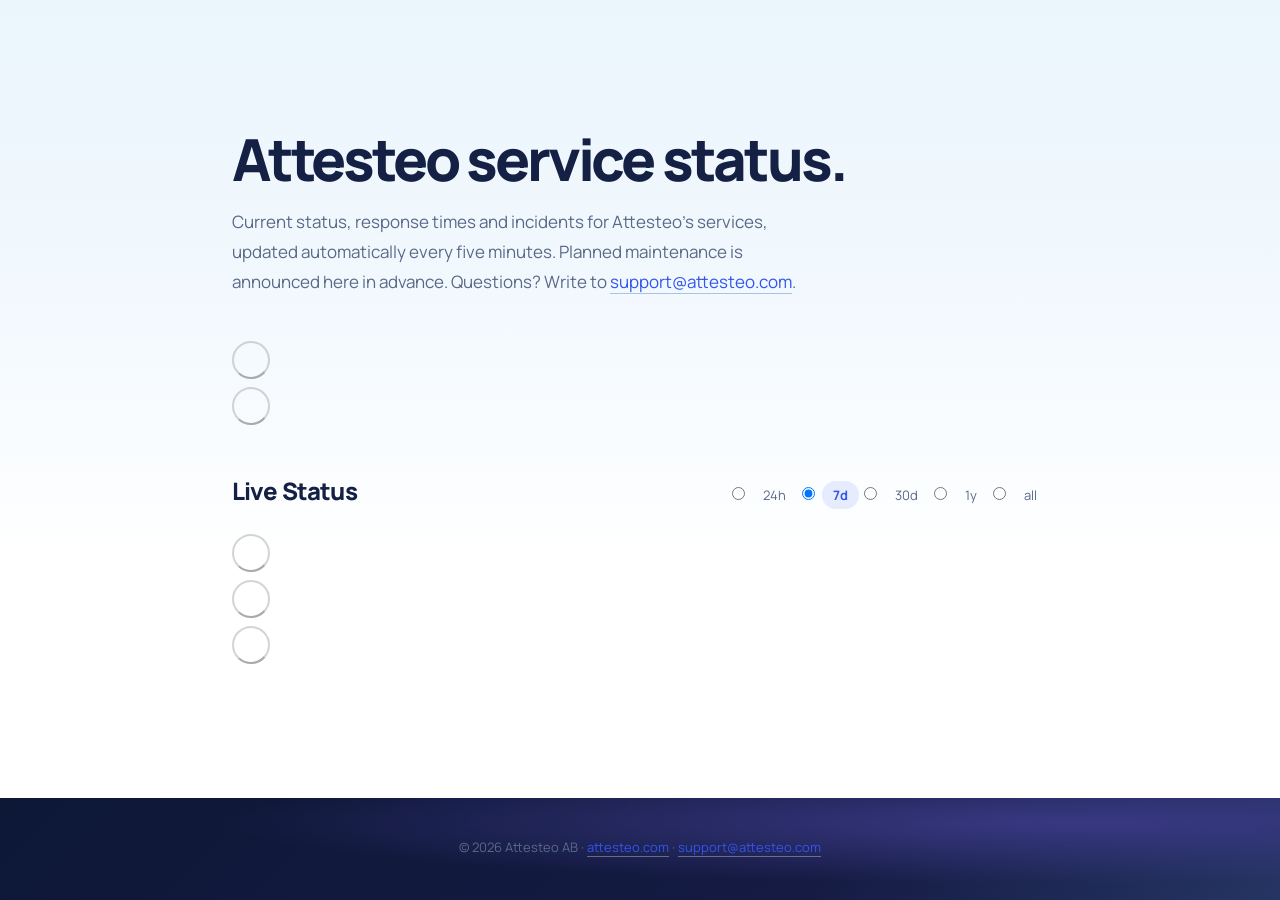
==== commit 32922e48: "deploy: ebfd932ace933f1c0ca50334d9ecbdeb4eaddb8b" ====
--- a/index.html
+++ b/index.html
@@ -1,4 +1,4 @@
-<!DOCTYPE html> <html lang=en> <head> <meta charset=utf-8> <meta content="width=device-width,initial-scale=1" name=viewport> <meta content=#333333 name=theme-color> <base href=/status/ > <link href=manifest.json rel=manifest crossorigin=use-credentials> <script>__SAPPER__={baseUrl:"/status",preloaded:[void 0,{}]};if('serviceWorker' in navigator)navigator.serviceWorker.register('/status/service-worker.js');(function(){try{eval("async function x(){}");var main="/status/client/client.968342e5.js"}catch(e){main="/status/client/legacy/client.d9728345.js"};var s=document.createElement("script");try{new Function("if(0)import('')")();s.src=main;s.type="module";s.crossOrigin="use-credentials";}catch(e){s.src="/status/client/shimport@2.0.5.js";s.setAttribute("data-main",main);}document.head.appendChild(s);}());</script> <link href=client/client-31a52aa5.css rel=stylesheet><link href=client/createOctokit-a85f76c7.css rel=stylesheet><link href=client/index-b0b6455a.css rel=stylesheet> <title>Attesteo</title><link href=https://attesteo-ab.github.io/status/attesteo.css rel=stylesheet><link href=https://attesteo-ab.github.io/status/global.css rel=stylesheet><link href=https://attesteo-ab.github.io/status/quill.svg rel=icon type=image/svg><link href=/logo-192.png rel=icon type=image/png> <link href=/status/client/client.968342e5.js rel=modulepreload as=script crossorigin=use-credentials><link href=/status/client/client-31a52aa5.css rel=preload as=style><link href=/status/client/index.542f1548.js rel=modulepreload as=script crossorigin=use-credentials><link href=/status/client/createOctokit.6660c324.js rel=modulepreload as=script crossorigin=use-credentials><link href=/status/client/inject_styles.803b7e80.js rel=modulepreload as=script crossorigin=use-credentials><link href=/status/client/createOctokit-a85f76c7.css rel=preload as=style><link href=/status/client/index-b0b6455a.css rel=preload as=style></head> <body> <div id=sapper> <nav class=svelte-a08hsz><div class="svelte-a08hsz container"><div><a href=https://attesteo-ab.github.io/status class="svelte-a08hsz logo"><img alt="" class=svelte-a08hsz src=https://raw.githubusercontent.com/attesteo-ab/status/HEAD/assets/logo.svg> </a></div> <ul class=svelte-a08hsz> </ul></div> </nav> <main class=container> <header class=svelte-ngkazm><h1><strong>Attesteo service status.</strong></h1> <p class="svelte-ngkazm lead">Current status, response times and incidents for Attesteo's services, updated automatically every five minutes. Planned maintenance is announced here in advance. Questions? Write to <a href=mailto:support@attesteo.com>support@attesteo.com</a>.</header> <section class=svelte-8lnl4f><div class="svelte-68jxue loading"><svg class=svelte-68jxue height=38 stroke=#aaa width=38 xmlns=http://www.w3.org/2000/svg><g fill=none fill-rule=evenodd><g stroke-width=2 transform="translate(1 1)"><circle cx=18 cy=18 r=18 stroke-opacity=.5></circle><path d="M36 18c0-9.94-8.06-18-18-18"><animateTransform attributeName=transform dur=1s from="0 18 18" repeatCount=indefinite to="360 18 18" type=rotate></animateTransform></path></g></g></svg></div> </section> <section class=svelte-8lnl4f><div class="svelte-68jxue loading"><svg class=svelte-68jxue height=38 stroke=#aaa width=38 xmlns=http://www.w3.org/2000/svg><g fill=none fill-rule=evenodd><g stroke-width=2 transform="translate(1 1)"><circle cx=18 cy=18 r=18 stroke-opacity=.5></circle><path d="M36 18c0-9.94-8.06-18-18-18"><animateTransform attributeName=transform dur=1s from="0 18 18" repeatCount=indefinite to="360 18 18" type=rotate></animateTransform></path></g></g></svg></div> </section> <div class="svelte-fqsq6s f changed"><h2>Live Status</h2> <form class="svelte-fqsq6s f r"><div><input class=svelte-fqsq6s id=data_day name=d type=radio value=day><label class=svelte-fqsq6s for=data_day>24h</label></div> <div><input class=svelte-fqsq6s id=data_week name=d type=radio value=week checked><label class=svelte-fqsq6s for=data_week>7d</label></div> <div><input class=svelte-fqsq6s id=data_month name=d type=radio value=month><label class=svelte-fqsq6s for=data_month>30d</label></div> <div><input class=svelte-fqsq6s id=data_year name=d type=radio value=year><label class=svelte-fqsq6s for=data_year>1y</label></div> <div><input class=svelte-fqsq6s id=data_all name=d type=radio value=all><label class=svelte-fqsq6s for=data_all>all</label></div></form></div> <section class="svelte-fqsq6s live-status"><div class="svelte-68jxue loading"><svg class=svelte-68jxue height=38 stroke=#aaa width=38 xmlns=http://www.w3.org/2000/svg><g fill=none fill-rule=evenodd><g stroke-width=2 transform="translate(1 1)"><circle cx=18 cy=18 r=18 stroke-opacity=.5></circle><path d="M36 18c0-9.94-8.06-18-18-18"><animateTransform attributeName=transform dur=1s from="0 18 18" repeatCount=indefinite to="360 18 18" type=rotate></animateTransform></path></g></g></svg></div> </section> <section><div class="svelte-68jxue loading"><svg class=svelte-68jxue height=38 stroke=#aaa width=38 xmlns=http://www.w3.org/2000/svg><g fill=none fill-rule=evenodd><g stroke-width=2 transform="translate(1 1)"><circle cx=18 cy=18 r=18 stroke-opacity=.5></circle><path d="M36 18c0-9.94-8.06-18-18-18"><animateTransform attributeName=transform dur=1s from="0 18 18" repeatCount=indefinite to="360 18 18" type=rotate></animateTransform></path></g></g></svg></div> </section> <section><div class="svelte-68jxue loading"><svg class=svelte-68jxue height=38 stroke=#aaa width=38 xmlns=http://www.w3.org/2000/svg><g fill=none fill-rule=evenodd><g stroke-width=2 transform="translate(1 1)"><circle cx=18 cy=18 r=18 stroke-opacity=.5></circle><path d="M36 18c0-9.94-8.06-18-18-18"><animateTransform attributeName=transform dur=1s from="0 18 18" repeatCount=indefinite to="360 18 18" type=rotate></animateTransform></path></g></g></svg></div></section></main> <footer class=svelte-jbr799><p>© 2026 Attesteo AB</p> </footer></div> <script> try {
+<!DOCTYPE html> <html lang=en> <head> <meta charset=utf-8> <meta content="width=device-width,initial-scale=1" name=viewport> <meta content=#333333 name=theme-color> <base href=/status/ > <link href=manifest.json rel=manifest crossorigin=use-credentials> <script>__SAPPER__={baseUrl:"/status",preloaded:[void 0,{}]};if('serviceWorker' in navigator)navigator.serviceWorker.register('/status/service-worker.js');(function(){try{eval("async function x(){}");var main="/status/client/client.307d2bef.js"}catch(e){main="/status/client/legacy/client.8692cf6b.js"};var s=document.createElement("script");try{new Function("if(0)import('')")();s.src=main;s.type="module";s.crossOrigin="use-credentials";}catch(e){s.src="/status/client/shimport@2.0.5.js";s.setAttribute("data-main",main);}document.head.appendChild(s);}());</script> <link href=client/client-31a52aa5.css rel=stylesheet><link href=client/createOctokit-a85f76c7.css rel=stylesheet><link href=client/index-b0b6455a.css rel=stylesheet> <title>Attesteo status</title><link href=https://attesteo-ab.github.io/status/attesteo.css rel=stylesheet><link href=https://attesteo-ab.github.io/status/global.css rel=stylesheet><link href=https://attesteo-ab.github.io/status/quill.svg rel=icon type=image/svg><link href=/logo-192.png rel=icon type=image/png><meta content="Current status, response times and incidents for Attesteo's services, updated automatically every five minutes." name=description> <link href=/status/client/client.307d2bef.js rel=modulepreload as=script crossorigin=use-credentials><link href=/status/client/client-31a52aa5.css rel=preload as=style><link href=/status/client/index.b9cf9e17.js rel=modulepreload as=script crossorigin=use-credentials><link href=/status/client/createOctokit.37d646eb.js rel=modulepreload as=script crossorigin=use-credentials><link href=/status/client/inject_styles.803b7e80.js rel=modulepreload as=script crossorigin=use-credentials><link href=/status/client/createOctokit-a85f76c7.css rel=preload as=style><link href=/status/client/index-b0b6455a.css rel=preload as=style></head> <body> <div id=sapper> <nav class=svelte-a08hsz><div class="svelte-a08hsz container"><div><a href=https://attesteo-ab.github.io/status class="svelte-a08hsz logo"><img alt="" class=svelte-a08hsz src=https://raw.githubusercontent.com/attesteo-ab/status/HEAD/assets/logo.svg> </a></div> <ul class=svelte-a08hsz> </ul></div> </nav> <main class=container> <header class=svelte-ngkazm><h1><strong>Attesteo service status.</strong></h1> <p class="svelte-ngkazm lead">Current status, response times and incidents for Attesteo's services, updated automatically every five minutes. Planned maintenance is announced here in advance. Questions? Write to <a href=mailto:support@attesteo.com>support@attesteo.com</a>.</header> <section class=svelte-8lnl4f><div class="svelte-68jxue loading"><svg class=svelte-68jxue height=38 stroke=#aaa width=38 xmlns=http://www.w3.org/2000/svg><g fill=none fill-rule=evenodd><g stroke-width=2 transform="translate(1 1)"><circle cx=18 cy=18 r=18 stroke-opacity=.5></circle><path d="M36 18c0-9.94-8.06-18-18-18"><animateTransform attributeName=transform dur=1s from="0 18 18" repeatCount=indefinite to="360 18 18" type=rotate></animateTransform></path></g></g></svg></div> </section> <section class=svelte-8lnl4f><div class="svelte-68jxue loading"><svg class=svelte-68jxue height=38 stroke=#aaa width=38 xmlns=http://www.w3.org/2000/svg><g fill=none fill-rule=evenodd><g stroke-width=2 transform="translate(1 1)"><circle cx=18 cy=18 r=18 stroke-opacity=.5></circle><path d="M36 18c0-9.94-8.06-18-18-18"><animateTransform attributeName=transform dur=1s from="0 18 18" repeatCount=indefinite to="360 18 18" type=rotate></animateTransform></path></g></g></svg></div> </section> <div class="svelte-fqsq6s f changed"><h2>Live Status</h2> <form class="svelte-fqsq6s f r"><div><input class=svelte-fqsq6s id=data_day name=d type=radio value=day><label class=svelte-fqsq6s for=data_day>24h</label></div> <div><input class=svelte-fqsq6s id=data_week name=d type=radio value=week checked><label class=svelte-fqsq6s for=data_week>7d</label></div> <div><input class=svelte-fqsq6s id=data_month name=d type=radio value=month><label class=svelte-fqsq6s for=data_month>30d</label></div> <div><input class=svelte-fqsq6s id=data_year name=d type=radio value=year><label class=svelte-fqsq6s for=data_year>1y</label></div> <div><input class=svelte-fqsq6s id=data_all name=d type=radio value=all><label class=svelte-fqsq6s for=data_all>all</label></div></form></div> <section class="svelte-fqsq6s live-status"><div class="svelte-68jxue loading"><svg class=svelte-68jxue height=38 stroke=#aaa width=38 xmlns=http://www.w3.org/2000/svg><g fill=none fill-rule=evenodd><g stroke-width=2 transform="translate(1 1)"><circle cx=18 cy=18 r=18 stroke-opacity=.5></circle><path d="M36 18c0-9.94-8.06-18-18-18"><animateTransform attributeName=transform dur=1s from="0 18 18" repeatCount=indefinite to="360 18 18" type=rotate></animateTransform></path></g></g></svg></div> </section> <section><div class="svelte-68jxue loading"><svg class=svelte-68jxue height=38 stroke=#aaa width=38 xmlns=http://www.w3.org/2000/svg><g fill=none fill-rule=evenodd><g stroke-width=2 transform="translate(1 1)"><circle cx=18 cy=18 r=18 stroke-opacity=.5></circle><path d="M36 18c0-9.94-8.06-18-18-18"><animateTransform attributeName=transform dur=1s from="0 18 18" repeatCount=indefinite to="360 18 18" type=rotate></animateTransform></path></g></g></svg></div> </section> <section><div class="svelte-68jxue loading"><svg class=svelte-68jxue height=38 stroke=#aaa width=38 xmlns=http://www.w3.org/2000/svg><g fill=none fill-rule=evenodd><g stroke-width=2 transform="translate(1 1)"><circle cx=18 cy=18 r=18 stroke-opacity=.5></circle><path d="M36 18c0-9.94-8.06-18-18-18"><animateTransform attributeName=transform dur=1s from="0 18 18" repeatCount=indefinite to="360 18 18" type=rotate></animateTransform></path></g></g></svg></div></section></main> <footer class=svelte-jbr799><p>© 2026 Attesteo AB · <a href=https://attesteo.com>attesteo.com</a> · <a href=mailto:support@attesteo.com>support@attesteo.com</a></p> </footer></div> <script> try {
         if (typeof window !== "undefined" && window.navigator && navigator.serviceWorker) {
           navigator.serviceWorker.getRegistrations().then(function (registrations) {
             for (let registration of registrations) {
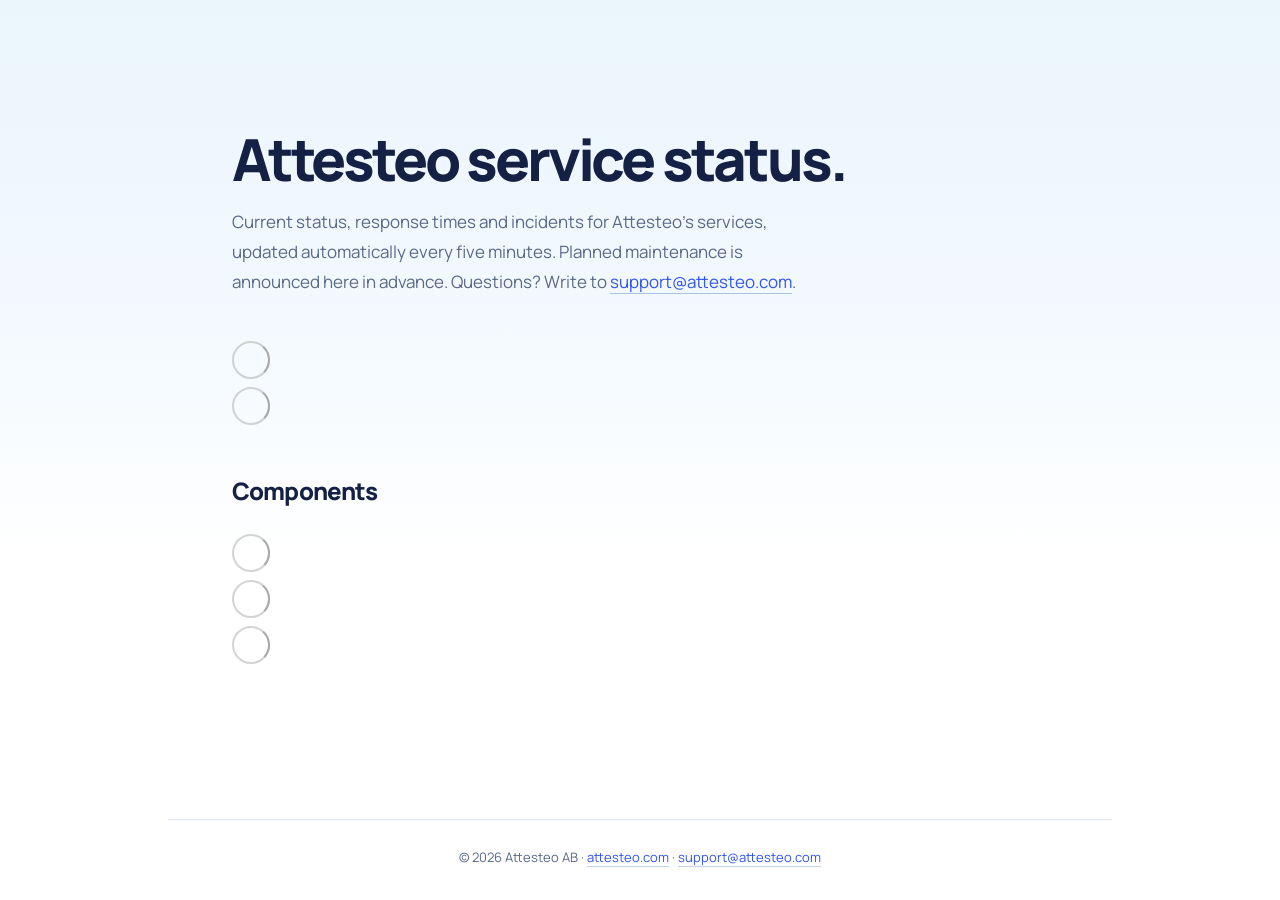
==== commit eb2faa01: "deploy: b19f8122c6e6f2890c053ffce686764901b4fd03" ====
--- a/index.html
+++ b/index.html
@@ -1,4 +1,4 @@
-<!DOCTYPE html> <html lang=en> <head> <meta charset=utf-8> <meta content="width=device-width,initial-scale=1" name=viewport> <meta content=#333333 name=theme-color> <base href=/status/ > <link href=manifest.json rel=manifest crossorigin=use-credentials> <script>__SAPPER__={baseUrl:"/status",preloaded:[void 0,{}]};if('serviceWorker' in navigator)navigator.serviceWorker.register('/status/service-worker.js');(function(){try{eval("async function x(){}");var main="/status/client/client.307d2bef.js"}catch(e){main="/status/client/legacy/client.8692cf6b.js"};var s=document.createElement("script");try{new Function("if(0)import('')")();s.src=main;s.type="module";s.crossOrigin="use-credentials";}catch(e){s.src="/status/client/shimport@2.0.5.js";s.setAttribute("data-main",main);}document.head.appendChild(s);}());</script> <link href=client/client-31a52aa5.css rel=stylesheet><link href=client/createOctokit-a85f76c7.css rel=stylesheet><link href=client/index-b0b6455a.css rel=stylesheet> <title>Attesteo status</title><link href=https://attesteo-ab.github.io/status/attesteo.css rel=stylesheet><link href=https://attesteo-ab.github.io/status/global.css rel=stylesheet><link href=https://attesteo-ab.github.io/status/quill.svg rel=icon type=image/svg><link href=/logo-192.png rel=icon type=image/png><meta content="Current status, response times and incidents for Attesteo's services, updated automatically every five minutes." name=description> <link href=/status/client/client.307d2bef.js rel=modulepreload as=script crossorigin=use-credentials><link href=/status/client/client-31a52aa5.css rel=preload as=style><link href=/status/client/index.b9cf9e17.js rel=modulepreload as=script crossorigin=use-credentials><link href=/status/client/createOctokit.37d646eb.js rel=modulepreload as=script crossorigin=use-credentials><link href=/status/client/inject_styles.803b7e80.js rel=modulepreload as=script crossorigin=use-credentials><link href=/status/client/createOctokit-a85f76c7.css rel=preload as=style><link href=/status/client/index-b0b6455a.css rel=preload as=style></head> <body> <div id=sapper> <nav class=svelte-a08hsz><div class="svelte-a08hsz container"><div><a href=https://attesteo-ab.github.io/status class="svelte-a08hsz logo"><img alt="" class=svelte-a08hsz src=https://raw.githubusercontent.com/attesteo-ab/status/HEAD/assets/logo.svg> </a></div> <ul class=svelte-a08hsz> </ul></div> </nav> <main class=container> <header class=svelte-ngkazm><h1><strong>Attesteo service status.</strong></h1> <p class="svelte-ngkazm lead">Current status, response times and incidents for Attesteo's services, updated automatically every five minutes. Planned maintenance is announced here in advance. Questions? Write to <a href=mailto:support@attesteo.com>support@attesteo.com</a>.</header> <section class=svelte-8lnl4f><div class="svelte-68jxue loading"><svg class=svelte-68jxue height=38 stroke=#aaa width=38 xmlns=http://www.w3.org/2000/svg><g fill=none fill-rule=evenodd><g stroke-width=2 transform="translate(1 1)"><circle cx=18 cy=18 r=18 stroke-opacity=.5></circle><path d="M36 18c0-9.94-8.06-18-18-18"><animateTransform attributeName=transform dur=1s from="0 18 18" repeatCount=indefinite to="360 18 18" type=rotate></animateTransform></path></g></g></svg></div> </section> <section class=svelte-8lnl4f><div class="svelte-68jxue loading"><svg class=svelte-68jxue height=38 stroke=#aaa width=38 xmlns=http://www.w3.org/2000/svg><g fill=none fill-rule=evenodd><g stroke-width=2 transform="translate(1 1)"><circle cx=18 cy=18 r=18 stroke-opacity=.5></circle><path d="M36 18c0-9.94-8.06-18-18-18"><animateTransform attributeName=transform dur=1s from="0 18 18" repeatCount=indefinite to="360 18 18" type=rotate></animateTransform></path></g></g></svg></div> </section> <div class="svelte-fqsq6s f changed"><h2>Live Status</h2> <form class="svelte-fqsq6s f r"><div><input class=svelte-fqsq6s id=data_day name=d type=radio value=day><label class=svelte-fqsq6s for=data_day>24h</label></div> <div><input class=svelte-fqsq6s id=data_week name=d type=radio value=week checked><label class=svelte-fqsq6s for=data_week>7d</label></div> <div><input class=svelte-fqsq6s id=data_month name=d type=radio value=month><label class=svelte-fqsq6s for=data_month>30d</label></div> <div><input class=svelte-fqsq6s id=data_year name=d type=radio value=year><label class=svelte-fqsq6s for=data_year>1y</label></div> <div><input class=svelte-fqsq6s id=data_all name=d type=radio value=all><label class=svelte-fqsq6s for=data_all>all</label></div></form></div> <section class="svelte-fqsq6s live-status"><div class="svelte-68jxue loading"><svg class=svelte-68jxue height=38 stroke=#aaa width=38 xmlns=http://www.w3.org/2000/svg><g fill=none fill-rule=evenodd><g stroke-width=2 transform="translate(1 1)"><circle cx=18 cy=18 r=18 stroke-opacity=.5></circle><path d="M36 18c0-9.94-8.06-18-18-18"><animateTransform attributeName=transform dur=1s from="0 18 18" repeatCount=indefinite to="360 18 18" type=rotate></animateTransform></path></g></g></svg></div> </section> <section><div class="svelte-68jxue loading"><svg class=svelte-68jxue height=38 stroke=#aaa width=38 xmlns=http://www.w3.org/2000/svg><g fill=none fill-rule=evenodd><g stroke-width=2 transform="translate(1 1)"><circle cx=18 cy=18 r=18 stroke-opacity=.5></circle><path d="M36 18c0-9.94-8.06-18-18-18"><animateTransform attributeName=transform dur=1s from="0 18 18" repeatCount=indefinite to="360 18 18" type=rotate></animateTransform></path></g></g></svg></div> </section> <section><div class="svelte-68jxue loading"><svg class=svelte-68jxue height=38 stroke=#aaa width=38 xmlns=http://www.w3.org/2000/svg><g fill=none fill-rule=evenodd><g stroke-width=2 transform="translate(1 1)"><circle cx=18 cy=18 r=18 stroke-opacity=.5></circle><path d="M36 18c0-9.94-8.06-18-18-18"><animateTransform attributeName=transform dur=1s from="0 18 18" repeatCount=indefinite to="360 18 18" type=rotate></animateTransform></path></g></g></svg></div></section></main> <footer class=svelte-jbr799><p>© 2026 Attesteo AB · <a href=https://attesteo.com>attesteo.com</a> · <a href=mailto:support@attesteo.com>support@attesteo.com</a></p> </footer></div> <script> try {
+<!DOCTYPE html> <html lang=en> <head> <meta charset=utf-8> <meta content="width=device-width,initial-scale=1" name=viewport> <meta content=#333333 name=theme-color> <base href=/status/ > <link href=manifest.json rel=manifest crossorigin=use-credentials> <script>__SAPPER__={baseUrl:"/status",preloaded:[void 0,{}]};if('serviceWorker' in navigator)navigator.serviceWorker.register('/status/service-worker.js');(function(){try{eval("async function x(){}");var main="/status/client/client.4b355dde.js"}catch(e){main="/status/client/legacy/client.5024e5aa.js"};var s=document.createElement("script");try{new Function("if(0)import('')")();s.src=main;s.type="module";s.crossOrigin="use-credentials";}catch(e){s.src="/status/client/shimport@2.0.5.js";s.setAttribute("data-main",main);}document.head.appendChild(s);}());</script> <link href=client/client-31a52aa5.css rel=stylesheet><link href=client/createOctokit-a85f76c7.css rel=stylesheet><link href=client/index-b0b6455a.css rel=stylesheet> <title>Attesteo status</title><link href=https://attesteo-ab.github.io/status/attesteo.css rel=stylesheet><link href=https://attesteo-ab.github.io/status/global.css rel=stylesheet><link href=https://attesteo-ab.github.io/status/quill.svg rel=icon type=image/svg><link href=/logo-192.png rel=icon type=image/png><meta content="Current status, response times and incidents for Attesteo's services, updated automatically every five minutes." name=description> <link href=/status/client/client.4b355dde.js rel=modulepreload as=script crossorigin=use-credentials><link href=/status/client/client-31a52aa5.css rel=preload as=style><link href=/status/client/index.a586b1ca.js rel=modulepreload as=script crossorigin=use-credentials><link href=/status/client/createOctokit.acfc68a4.js rel=modulepreload as=script crossorigin=use-credentials><link href=/status/client/inject_styles.803b7e80.js rel=modulepreload as=script crossorigin=use-credentials><link href=/status/client/createOctokit-a85f76c7.css rel=preload as=style><link href=/status/client/index-b0b6455a.css rel=preload as=style></head> <body> <div id=sapper> <nav class=svelte-a08hsz><div class="svelte-a08hsz container"><div><a href=https://attesteo-ab.github.io/status class="svelte-a08hsz logo"><img alt="" class=svelte-a08hsz src=https://raw.githubusercontent.com/attesteo-ab/status/HEAD/assets/logo.svg> </a></div> <ul class=svelte-a08hsz> </ul></div> </nav> <main class=container> <header class=svelte-ngkazm><h1><strong>Attesteo service status.</strong></h1> <p class="svelte-ngkazm lead">Current status, response times and incidents for Attesteo's services, updated automatically every five minutes. Planned maintenance is announced here in advance. Questions? Write to <a href=mailto:support@attesteo.com>support@attesteo.com</a>.</header> <section class=svelte-8lnl4f><div class="svelte-68jxue loading"><svg class=svelte-68jxue height=38 stroke=#aaa width=38 xmlns=http://www.w3.org/2000/svg><g fill=none fill-rule=evenodd><g stroke-width=2 transform="translate(1 1)"><circle cx=18 cy=18 r=18 stroke-opacity=.5></circle><path d="M36 18c0-9.94-8.06-18-18-18"><animateTransform attributeName=transform dur=1s from="0 18 18" repeatCount=indefinite to="360 18 18" type=rotate></animateTransform></path></g></g></svg></div> </section> <section class=svelte-8lnl4f><div class="svelte-68jxue loading"><svg class=svelte-68jxue height=38 stroke=#aaa width=38 xmlns=http://www.w3.org/2000/svg><g fill=none fill-rule=evenodd><g stroke-width=2 transform="translate(1 1)"><circle cx=18 cy=18 r=18 stroke-opacity=.5></circle><path d="M36 18c0-9.94-8.06-18-18-18"><animateTransform attributeName=transform dur=1s from="0 18 18" repeatCount=indefinite to="360 18 18" type=rotate></animateTransform></path></g></g></svg></div> </section> <div class="svelte-fqsq6s f changed"><h2>Components</h2> <form class="svelte-fqsq6s f r"><div><input class=svelte-fqsq6s id=data_day name=d type=radio value=day><label class=svelte-fqsq6s for=data_day>24h</label></div> <div><input class=svelte-fqsq6s id=data_week name=d type=radio value=week checked><label class=svelte-fqsq6s for=data_week>7d</label></div> <div><input class=svelte-fqsq6s id=data_month name=d type=radio value=month><label class=svelte-fqsq6s for=data_month>30d</label></div> <div><input class=svelte-fqsq6s id=data_year name=d type=radio value=year><label class=svelte-fqsq6s for=data_year>1y</label></div> <div><input class=svelte-fqsq6s id=data_all name=d type=radio value=all><label class=svelte-fqsq6s for=data_all>all</label></div></form></div> <section class="svelte-fqsq6s live-status"><div class="svelte-68jxue loading"><svg class=svelte-68jxue height=38 stroke=#aaa width=38 xmlns=http://www.w3.org/2000/svg><g fill=none fill-rule=evenodd><g stroke-width=2 transform="translate(1 1)"><circle cx=18 cy=18 r=18 stroke-opacity=.5></circle><path d="M36 18c0-9.94-8.06-18-18-18"><animateTransform attributeName=transform dur=1s from="0 18 18" repeatCount=indefinite to="360 18 18" type=rotate></animateTransform></path></g></g></svg></div> </section> <section><div class="svelte-68jxue loading"><svg class=svelte-68jxue height=38 stroke=#aaa width=38 xmlns=http://www.w3.org/2000/svg><g fill=none fill-rule=evenodd><g stroke-width=2 transform="translate(1 1)"><circle cx=18 cy=18 r=18 stroke-opacity=.5></circle><path d="M36 18c0-9.94-8.06-18-18-18"><animateTransform attributeName=transform dur=1s from="0 18 18" repeatCount=indefinite to="360 18 18" type=rotate></animateTransform></path></g></g></svg></div> </section> <section><div class="svelte-68jxue loading"><svg class=svelte-68jxue height=38 stroke=#aaa width=38 xmlns=http://www.w3.org/2000/svg><g fill=none fill-rule=evenodd><g stroke-width=2 transform="translate(1 1)"><circle cx=18 cy=18 r=18 stroke-opacity=.5></circle><path d="M36 18c0-9.94-8.06-18-18-18"><animateTransform attributeName=transform dur=1s from="0 18 18" repeatCount=indefinite to="360 18 18" type=rotate></animateTransform></path></g></g></svg></div></section></main> <footer class=svelte-jbr799><p>© 2026 Attesteo AB · <a href=https://attesteo.com>attesteo.com</a> · <a href=mailto:support@attesteo.com>support@attesteo.com</a></p> </footer></div> <script> try {
         if (typeof window !== "undefined" && window.navigator && navigator.serviceWorker) {
           navigator.serviceWorker.getRegistrations().then(function (registrations) {
             for (let registration of registrations) {
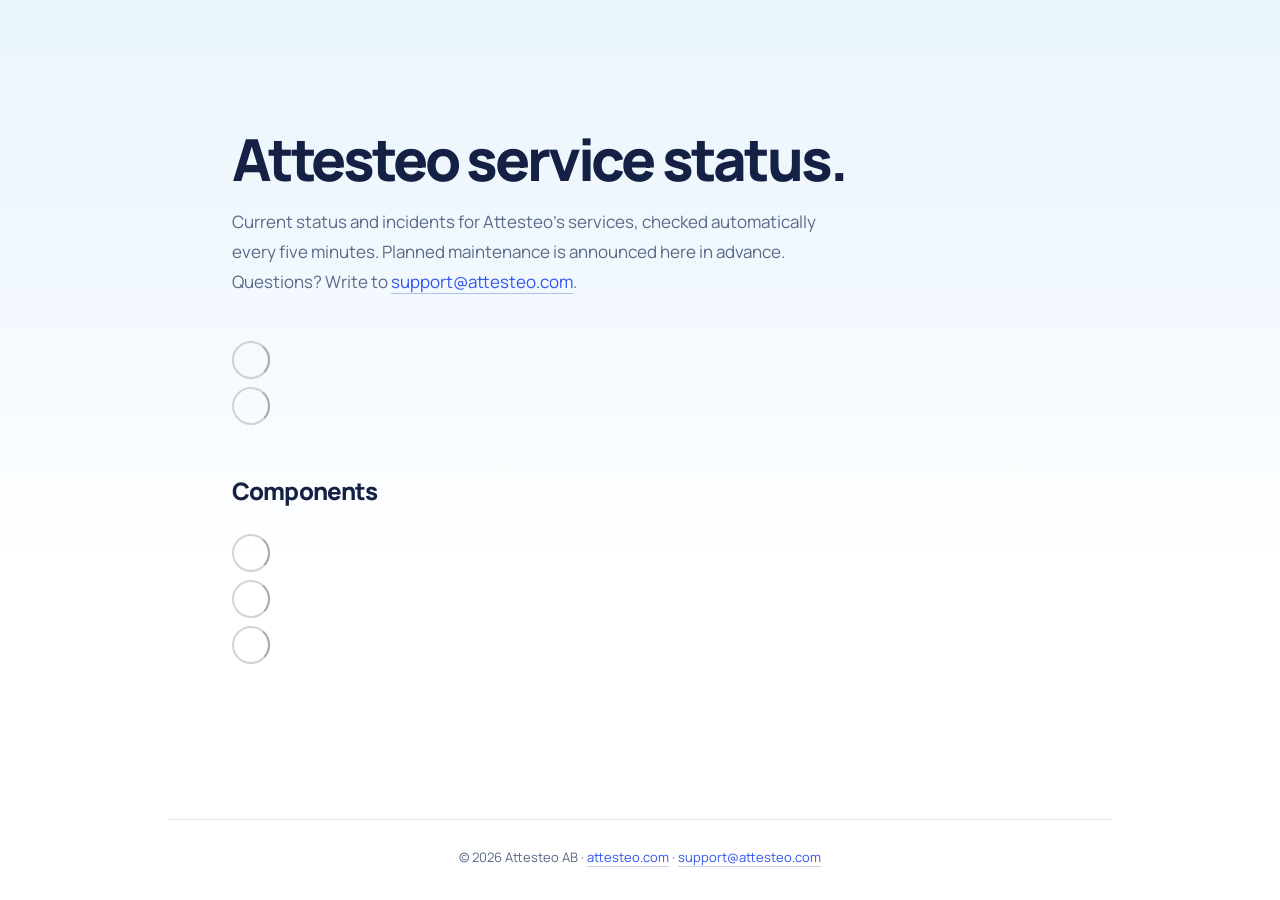
==== commit e8200a4f: "deploy: 896a009fe939800695d3679dde095bbbb8024ea5" ====
--- a/index.html
+++ b/index.html
@@ -1,4 +1,4 @@
-<!DOCTYPE html> <html lang=en> <head> <meta charset=utf-8> <meta content="width=device-width,initial-scale=1" name=viewport> <meta content=#333333 name=theme-color> <base href=/status/ > <link href=manifest.json rel=manifest crossorigin=use-credentials> <script>__SAPPER__={baseUrl:"/status",preloaded:[void 0,{}]};if('serviceWorker' in navigator)navigator.serviceWorker.register('/status/service-worker.js');(function(){try{eval("async function x(){}");var main="/status/client/client.4b355dde.js"}catch(e){main="/status/client/legacy/client.5024e5aa.js"};var s=document.createElement("script");try{new Function("if(0)import('')")();s.src=main;s.type="module";s.crossOrigin="use-credentials";}catch(e){s.src="/status/client/shimport@2.0.5.js";s.setAttribute("data-main",main);}document.head.appendChild(s);}());</script> <link href=client/client-31a52aa5.css rel=stylesheet><link href=client/createOctokit-a85f76c7.css rel=stylesheet><link href=client/index-b0b6455a.css rel=stylesheet> <title>Attesteo status</title><link href=https://attesteo-ab.github.io/status/attesteo.css rel=stylesheet><link href=https://attesteo-ab.github.io/status/global.css rel=stylesheet><link href=https://attesteo-ab.github.io/status/quill.svg rel=icon type=image/svg><link href=/logo-192.png rel=icon type=image/png><meta content="Current status, response times and incidents for Attesteo's services, updated automatically every five minutes." name=description> <link href=/status/client/client.4b355dde.js rel=modulepreload as=script crossorigin=use-credentials><link href=/status/client/client-31a52aa5.css rel=preload as=style><link href=/status/client/index.a586b1ca.js rel=modulepreload as=script crossorigin=use-credentials><link href=/status/client/createOctokit.acfc68a4.js rel=modulepreload as=script crossorigin=use-credentials><link href=/status/client/inject_styles.803b7e80.js rel=modulepreload as=script crossorigin=use-credentials><link href=/status/client/createOctokit-a85f76c7.css rel=preload as=style><link href=/status/client/index-b0b6455a.css rel=preload as=style></head> <body> <div id=sapper> <nav class=svelte-a08hsz><div class="svelte-a08hsz container"><div><a href=https://attesteo-ab.github.io/status class="svelte-a08hsz logo"><img alt="" class=svelte-a08hsz src=https://raw.githubusercontent.com/attesteo-ab/status/HEAD/assets/logo.svg> </a></div> <ul class=svelte-a08hsz> </ul></div> </nav> <main class=container> <header class=svelte-ngkazm><h1><strong>Attesteo service status.</strong></h1> <p class="svelte-ngkazm lead">Current status, response times and incidents for Attesteo's services, updated automatically every five minutes. Planned maintenance is announced here in advance. Questions? Write to <a href=mailto:support@attesteo.com>support@attesteo.com</a>.</header> <section class=svelte-8lnl4f><div class="svelte-68jxue loading"><svg class=svelte-68jxue height=38 stroke=#aaa width=38 xmlns=http://www.w3.org/2000/svg><g fill=none fill-rule=evenodd><g stroke-width=2 transform="translate(1 1)"><circle cx=18 cy=18 r=18 stroke-opacity=.5></circle><path d="M36 18c0-9.94-8.06-18-18-18"><animateTransform attributeName=transform dur=1s from="0 18 18" repeatCount=indefinite to="360 18 18" type=rotate></animateTransform></path></g></g></svg></div> </section> <section class=svelte-8lnl4f><div class="svelte-68jxue loading"><svg class=svelte-68jxue height=38 stroke=#aaa width=38 xmlns=http://www.w3.org/2000/svg><g fill=none fill-rule=evenodd><g stroke-width=2 transform="translate(1 1)"><circle cx=18 cy=18 r=18 stroke-opacity=.5></circle><path d="M36 18c0-9.94-8.06-18-18-18"><animateTransform attributeName=transform dur=1s from="0 18 18" repeatCount=indefinite to="360 18 18" type=rotate></animateTransform></path></g></g></svg></div> </section> <div class="svelte-fqsq6s f changed"><h2>Components</h2> <form class="svelte-fqsq6s f r"><div><input class=svelte-fqsq6s id=data_day name=d type=radio value=day><label class=svelte-fqsq6s for=data_day>24h</label></div> <div><input class=svelte-fqsq6s id=data_week name=d type=radio value=week checked><label class=svelte-fqsq6s for=data_week>7d</label></div> <div><input class=svelte-fqsq6s id=data_month name=d type=radio value=month><label class=svelte-fqsq6s for=data_month>30d</label></div> <div><input class=svelte-fqsq6s id=data_year name=d type=radio value=year><label class=svelte-fqsq6s for=data_year>1y</label></div> <div><input class=svelte-fqsq6s id=data_all name=d type=radio value=all><label class=svelte-fqsq6s for=data_all>all</label></div></form></div> <section class="svelte-fqsq6s live-status"><div class="svelte-68jxue loading"><svg class=svelte-68jxue height=38 stroke=#aaa width=38 xmlns=http://www.w3.org/2000/svg><g fill=none fill-rule=evenodd><g stroke-width=2 transform="translate(1 1)"><circle cx=18 cy=18 r=18 stroke-opacity=.5></circle><path d="M36 18c0-9.94-8.06-18-18-18"><animateTransform attributeName=transform dur=1s from="0 18 18" repeatCount=indefinite to="360 18 18" type=rotate></animateTransform></path></g></g></svg></div> </section> <section><div class="svelte-68jxue loading"><svg class=svelte-68jxue height=38 stroke=#aaa width=38 xmlns=http://www.w3.org/2000/svg><g fill=none fill-rule=evenodd><g stroke-width=2 transform="translate(1 1)"><circle cx=18 cy=18 r=18 stroke-opacity=.5></circle><path d="M36 18c0-9.94-8.06-18-18-18"><animateTransform attributeName=transform dur=1s from="0 18 18" repeatCount=indefinite to="360 18 18" type=rotate></animateTransform></path></g></g></svg></div> </section> <section><div class="svelte-68jxue loading"><svg class=svelte-68jxue height=38 stroke=#aaa width=38 xmlns=http://www.w3.org/2000/svg><g fill=none fill-rule=evenodd><g stroke-width=2 transform="translate(1 1)"><circle cx=18 cy=18 r=18 stroke-opacity=.5></circle><path d="M36 18c0-9.94-8.06-18-18-18"><animateTransform attributeName=transform dur=1s from="0 18 18" repeatCount=indefinite to="360 18 18" type=rotate></animateTransform></path></g></g></svg></div></section></main> <footer class=svelte-jbr799><p>© 2026 Attesteo AB · <a href=https://attesteo.com>attesteo.com</a> · <a href=mailto:support@attesteo.com>support@attesteo.com</a></p> </footer></div> <script> try {
+<!DOCTYPE html> <html lang=en> <head> <meta charset=utf-8> <meta content="width=device-width,initial-scale=1" name=viewport> <meta content=#333333 name=theme-color> <base href=/status/ > <link href=manifest.json rel=manifest crossorigin=use-credentials> <script>__SAPPER__={baseUrl:"/status",preloaded:[void 0,{}]};if('serviceWorker' in navigator)navigator.serviceWorker.register('/status/service-worker.js');(function(){try{eval("async function x(){}");var main="/status/client/client.b046cf02.js"}catch(e){main="/status/client/legacy/client.42ea2690.js"};var s=document.createElement("script");try{new Function("if(0)import('')")();s.src=main;s.type="module";s.crossOrigin="use-credentials";}catch(e){s.src="/status/client/shimport@2.0.5.js";s.setAttribute("data-main",main);}document.head.appendChild(s);}());</script> <link href=client/client-31a52aa5.css rel=stylesheet><link href=client/createOctokit-a85f76c7.css rel=stylesheet><link href=client/index-b0b6455a.css rel=stylesheet> <title>Attesteo status</title><link href=https://attesteo-ab.github.io/status/attesteo.css rel=stylesheet><link href=https://attesteo-ab.github.io/status/global.css rel=stylesheet><link href=https://attesteo-ab.github.io/status/quill.svg rel=icon type=image/svg><link href=/logo-192.png rel=icon type=image/png><meta content="Current status and incidents for Attesteo's services, checked automatically every five minutes." name=description> <link href=/status/client/client.b046cf02.js rel=modulepreload as=script crossorigin=use-credentials><link href=/status/client/client-31a52aa5.css rel=preload as=style><link href=/status/client/index.172266d8.js rel=modulepreload as=script crossorigin=use-credentials><link href=/status/client/createOctokit.87f27ee0.js rel=modulepreload as=script crossorigin=use-credentials><link href=/status/client/inject_styles.803b7e80.js rel=modulepreload as=script crossorigin=use-credentials><link href=/status/client/createOctokit-a85f76c7.css rel=preload as=style><link href=/status/client/index-b0b6455a.css rel=preload as=style></head> <body> <div id=sapper> <nav class=svelte-a08hsz><div class="svelte-a08hsz container"><div><a href=https://attesteo-ab.github.io/status class="svelte-a08hsz logo"><img alt="" class=svelte-a08hsz src=https://raw.githubusercontent.com/attesteo-ab/status/HEAD/assets/logo.svg> </a></div> <ul class=svelte-a08hsz> </ul></div> </nav> <main class=container> <header class=svelte-ngkazm><h1><strong>Attesteo service status.</strong></h1> <p class="svelte-ngkazm lead">Current status and incidents for Attesteo's services, checked automatically every five minutes. Planned maintenance is announced here in advance. Questions? Write to <a href=mailto:support@attesteo.com>support@attesteo.com</a>.</header> <section class=svelte-8lnl4f><div class="svelte-68jxue loading"><svg class=svelte-68jxue height=38 stroke=#aaa width=38 xmlns=http://www.w3.org/2000/svg><g fill=none fill-rule=evenodd><g stroke-width=2 transform="translate(1 1)"><circle cx=18 cy=18 r=18 stroke-opacity=.5></circle><path d="M36 18c0-9.94-8.06-18-18-18"><animateTransform attributeName=transform dur=1s from="0 18 18" repeatCount=indefinite to="360 18 18" type=rotate></animateTransform></path></g></g></svg></div> </section> <section class=svelte-8lnl4f><div class="svelte-68jxue loading"><svg class=svelte-68jxue height=38 stroke=#aaa width=38 xmlns=http://www.w3.org/2000/svg><g fill=none fill-rule=evenodd><g stroke-width=2 transform="translate(1 1)"><circle cx=18 cy=18 r=18 stroke-opacity=.5></circle><path d="M36 18c0-9.94-8.06-18-18-18"><animateTransform attributeName=transform dur=1s from="0 18 18" repeatCount=indefinite to="360 18 18" type=rotate></animateTransform></path></g></g></svg></div> </section> <div class="svelte-fqsq6s f changed"><h2>Components</h2> <form class="svelte-fqsq6s f r"><div><input class=svelte-fqsq6s id=data_day name=d type=radio value=day><label class=svelte-fqsq6s for=data_day>24h</label></div> <div><input class=svelte-fqsq6s id=data_week name=d type=radio value=week checked><label class=svelte-fqsq6s for=data_week>7d</label></div> <div><input class=svelte-fqsq6s id=data_month name=d type=radio value=month><label class=svelte-fqsq6s for=data_month>30d</label></div> <div><input class=svelte-fqsq6s id=data_year name=d type=radio value=year><label class=svelte-fqsq6s for=data_year>1y</label></div> <div><input class=svelte-fqsq6s id=data_all name=d type=radio value=all><label class=svelte-fqsq6s for=data_all>all</label></div></form></div> <section class="svelte-fqsq6s live-status"><div class="svelte-68jxue loading"><svg class=svelte-68jxue height=38 stroke=#aaa width=38 xmlns=http://www.w3.org/2000/svg><g fill=none fill-rule=evenodd><g stroke-width=2 transform="translate(1 1)"><circle cx=18 cy=18 r=18 stroke-opacity=.5></circle><path d="M36 18c0-9.94-8.06-18-18-18"><animateTransform attributeName=transform dur=1s from="0 18 18" repeatCount=indefinite to="360 18 18" type=rotate></animateTransform></path></g></g></svg></div> </section> <section><div class="svelte-68jxue loading"><svg class=svelte-68jxue height=38 stroke=#aaa width=38 xmlns=http://www.w3.org/2000/svg><g fill=none fill-rule=evenodd><g stroke-width=2 transform="translate(1 1)"><circle cx=18 cy=18 r=18 stroke-opacity=.5></circle><path d="M36 18c0-9.94-8.06-18-18-18"><animateTransform attributeName=transform dur=1s from="0 18 18" repeatCount=indefinite to="360 18 18" type=rotate></animateTransform></path></g></g></svg></div> </section> <section><div class="svelte-68jxue loading"><svg class=svelte-68jxue height=38 stroke=#aaa width=38 xmlns=http://www.w3.org/2000/svg><g fill=none fill-rule=evenodd><g stroke-width=2 transform="translate(1 1)"><circle cx=18 cy=18 r=18 stroke-opacity=.5></circle><path d="M36 18c0-9.94-8.06-18-18-18"><animateTransform attributeName=transform dur=1s from="0 18 18" repeatCount=indefinite to="360 18 18" type=rotate></animateTransform></path></g></g></svg></div></section></main> <footer class=svelte-jbr799><p>© 2026 Attesteo AB · <a href=https://attesteo.com>attesteo.com</a> · <a href=mailto:support@attesteo.com>support@attesteo.com</a></p> </footer></div> <script> try {
         if (typeof window !== "undefined" && window.navigator && navigator.serviceWorker) {
           navigator.serviceWorker.getRegistrations().then(function (registrations) {
             for (let registration of registrations) {
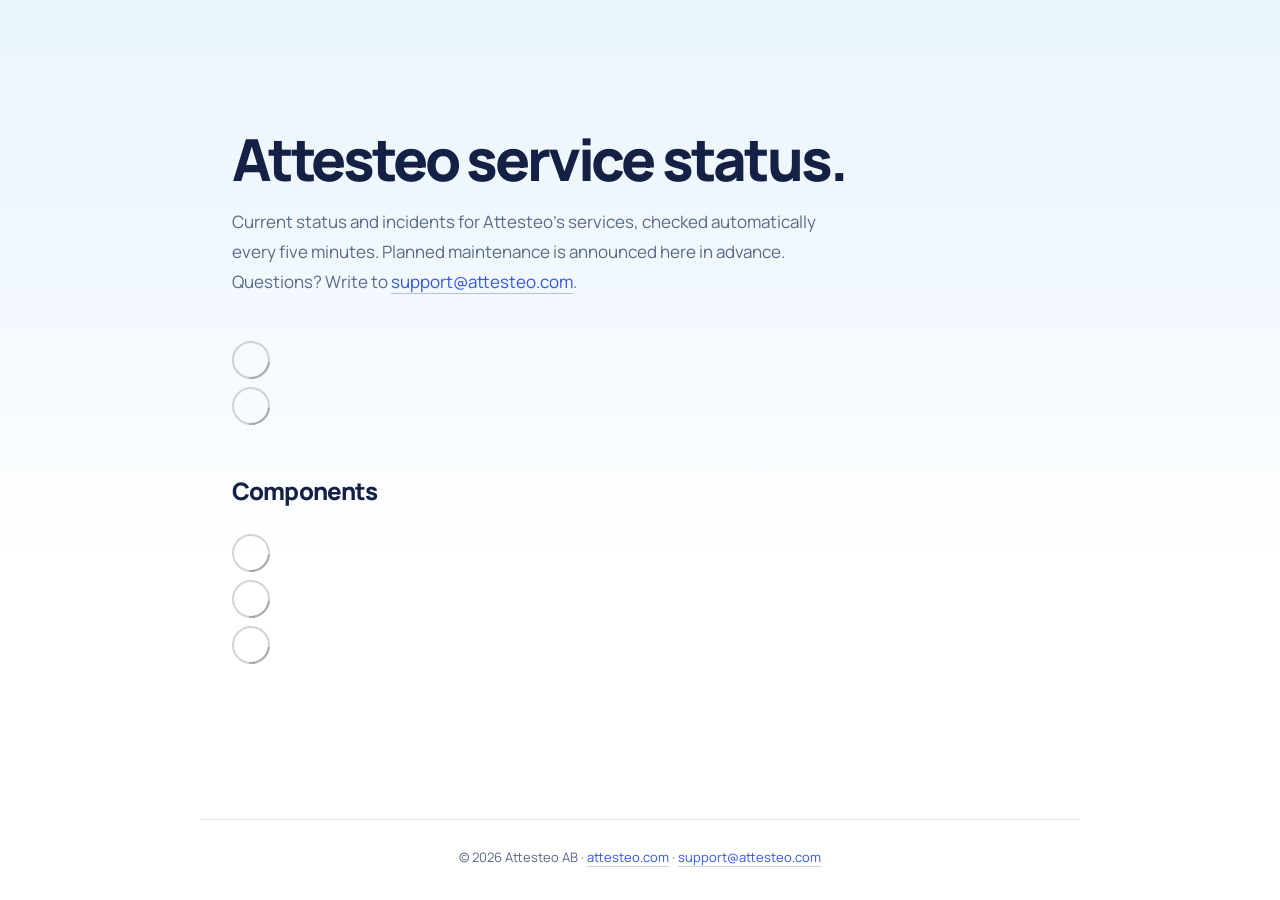
==== commit 526441d8: "deploy: 6dd414d51e4450a72e7a43a8256aa9a0986d7578" ====
--- a/index.html
+++ b/index.html
@@ -1,4 +1,4 @@
-<!DOCTYPE html> <html lang=en> <head> <meta charset=utf-8> <meta content="width=device-width,initial-scale=1" name=viewport> <meta content=#333333 name=theme-color> <base href=/status/ > <link href=manifest.json rel=manifest crossorigin=use-credentials> <script>__SAPPER__={baseUrl:"/status",preloaded:[void 0,{}]};if('serviceWorker' in navigator)navigator.serviceWorker.register('/status/service-worker.js');(function(){try{eval("async function x(){}");var main="/status/client/client.b046cf02.js"}catch(e){main="/status/client/legacy/client.42ea2690.js"};var s=document.createElement("script");try{new Function("if(0)import('')")();s.src=main;s.type="module";s.crossOrigin="use-credentials";}catch(e){s.src="/status/client/shimport@2.0.5.js";s.setAttribute("data-main",main);}document.head.appendChild(s);}());</script> <link href=client/client-31a52aa5.css rel=stylesheet><link href=client/createOctokit-a85f76c7.css rel=stylesheet><link href=client/index-b0b6455a.css rel=stylesheet> <title>Attesteo status</title><link href=https://attesteo-ab.github.io/status/attesteo.css rel=stylesheet><link href=https://attesteo-ab.github.io/status/global.css rel=stylesheet><link href=https://attesteo-ab.github.io/status/quill.svg rel=icon type=image/svg><link href=/logo-192.png rel=icon type=image/png><meta content="Current status and incidents for Attesteo's services, checked automatically every five minutes." name=description> <link href=/status/client/client.b046cf02.js rel=modulepreload as=script crossorigin=use-credentials><link href=/status/client/client-31a52aa5.css rel=preload as=style><link href=/status/client/index.172266d8.js rel=modulepreload as=script crossorigin=use-credentials><link href=/status/client/createOctokit.87f27ee0.js rel=modulepreload as=script crossorigin=use-credentials><link href=/status/client/inject_styles.803b7e80.js rel=modulepreload as=script crossorigin=use-credentials><link href=/status/client/createOctokit-a85f76c7.css rel=preload as=style><link href=/status/client/index-b0b6455a.css rel=preload as=style></head> <body> <div id=sapper> <nav class=svelte-a08hsz><div class="svelte-a08hsz container"><div><a href=https://attesteo-ab.github.io/status class="svelte-a08hsz logo"><img alt="" class=svelte-a08hsz src=https://raw.githubusercontent.com/attesteo-ab/status/HEAD/assets/logo.svg> </a></div> <ul class=svelte-a08hsz> </ul></div> </nav> <main class=container> <header class=svelte-ngkazm><h1><strong>Attesteo service status.</strong></h1> <p class="svelte-ngkazm lead">Current status and incidents for Attesteo's services, checked automatically every five minutes. Planned maintenance is announced here in advance. Questions? Write to <a href=mailto:support@attesteo.com>support@attesteo.com</a>.</header> <section class=svelte-8lnl4f><div class="svelte-68jxue loading"><svg class=svelte-68jxue height=38 stroke=#aaa width=38 xmlns=http://www.w3.org/2000/svg><g fill=none fill-rule=evenodd><g stroke-width=2 transform="translate(1 1)"><circle cx=18 cy=18 r=18 stroke-opacity=.5></circle><path d="M36 18c0-9.94-8.06-18-18-18"><animateTransform attributeName=transform dur=1s from="0 18 18" repeatCount=indefinite to="360 18 18" type=rotate></animateTransform></path></g></g></svg></div> </section> <section class=svelte-8lnl4f><div class="svelte-68jxue loading"><svg class=svelte-68jxue height=38 stroke=#aaa width=38 xmlns=http://www.w3.org/2000/svg><g fill=none fill-rule=evenodd><g stroke-width=2 transform="translate(1 1)"><circle cx=18 cy=18 r=18 stroke-opacity=.5></circle><path d="M36 18c0-9.94-8.06-18-18-18"><animateTransform attributeName=transform dur=1s from="0 18 18" repeatCount=indefinite to="360 18 18" type=rotate></animateTransform></path></g></g></svg></div> </section> <div class="svelte-fqsq6s f changed"><h2>Components</h2> <form class="svelte-fqsq6s f r"><div><input class=svelte-fqsq6s id=data_day name=d type=radio value=day><label class=svelte-fqsq6s for=data_day>24h</label></div> <div><input class=svelte-fqsq6s id=data_week name=d type=radio value=week checked><label class=svelte-fqsq6s for=data_week>7d</label></div> <div><input class=svelte-fqsq6s id=data_month name=d type=radio value=month><label class=svelte-fqsq6s for=data_month>30d</label></div> <div><input class=svelte-fqsq6s id=data_year name=d type=radio value=year><label class=svelte-fqsq6s for=data_year>1y</label></div> <div><input class=svelte-fqsq6s id=data_all name=d type=radio value=all><label class=svelte-fqsq6s for=data_all>all</label></div></form></div> <section class="svelte-fqsq6s live-status"><div class="svelte-68jxue loading"><svg class=svelte-68jxue height=38 stroke=#aaa width=38 xmlns=http://www.w3.org/2000/svg><g fill=none fill-rule=evenodd><g stroke-width=2 transform="translate(1 1)"><circle cx=18 cy=18 r=18 stroke-opacity=.5></circle><path d="M36 18c0-9.94-8.06-18-18-18"><animateTransform attributeName=transform dur=1s from="0 18 18" repeatCount=indefinite to="360 18 18" type=rotate></animateTransform></path></g></g></svg></div> </section> <section><div class="svelte-68jxue loading"><svg class=svelte-68jxue height=38 stroke=#aaa width=38 xmlns=http://www.w3.org/2000/svg><g fill=none fill-rule=evenodd><g stroke-width=2 transform="translate(1 1)"><circle cx=18 cy=18 r=18 stroke-opacity=.5></circle><path d="M36 18c0-9.94-8.06-18-18-18"><animateTransform attributeName=transform dur=1s from="0 18 18" repeatCount=indefinite to="360 18 18" type=rotate></animateTransform></path></g></g></svg></div> </section> <section><div class="svelte-68jxue loading"><svg class=svelte-68jxue height=38 stroke=#aaa width=38 xmlns=http://www.w3.org/2000/svg><g fill=none fill-rule=evenodd><g stroke-width=2 transform="translate(1 1)"><circle cx=18 cy=18 r=18 stroke-opacity=.5></circle><path d="M36 18c0-9.94-8.06-18-18-18"><animateTransform attributeName=transform dur=1s from="0 18 18" repeatCount=indefinite to="360 18 18" type=rotate></animateTransform></path></g></g></svg></div></section></main> <footer class=svelte-jbr799><p>© 2026 Attesteo AB · <a href=https://attesteo.com>attesteo.com</a> · <a href=mailto:support@attesteo.com>support@attesteo.com</a></p> </footer></div> <script> try {
+<!DOCTYPE html> <html lang=en> <head> <meta charset=utf-8> <meta content="width=device-width,initial-scale=1" name=viewport> <meta content=#333333 name=theme-color> <base href=/status/ > <link href=manifest.json rel=manifest crossorigin=use-credentials> <script>__SAPPER__={baseUrl:"/status",preloaded:[void 0,{}]};if('serviceWorker' in navigator)navigator.serviceWorker.register('/status/service-worker.js');(function(){try{eval("async function x(){}");var main="/status/client/client.2ff1f708.js"}catch(e){main="/status/client/legacy/client.ab6d09f4.js"};var s=document.createElement("script");try{new Function("if(0)import('')")();s.src=main;s.type="module";s.crossOrigin="use-credentials";}catch(e){s.src="/status/client/shimport@2.0.5.js";s.setAttribute("data-main",main);}document.head.appendChild(s);}());</script> <link href=client/client-31a52aa5.css rel=stylesheet><link href=client/createOctokit-a85f76c7.css rel=stylesheet><link href=client/index-b0b6455a.css rel=stylesheet> <title>Attesteo status</title><link href="https://attesteo-ab.github.io/status/attesteo.css?v=2026-11-03-1" rel=stylesheet><link href=https://attesteo-ab.github.io/status/global.css rel=stylesheet><link href=https://attesteo-ab.github.io/status/quill.svg rel=icon type=image/svg><link href=/logo-192.png rel=icon type=image/png><meta content="Current status and incidents for Attesteo's services, checked automatically every five minutes." name=description> <link href=/status/client/client.2ff1f708.js rel=modulepreload as=script crossorigin=use-credentials><link href=/status/client/client-31a52aa5.css rel=preload as=style><link href=/status/client/index.b41d9779.js rel=modulepreload as=script crossorigin=use-credentials><link href=/status/client/createOctokit.397925b7.js rel=modulepreload as=script crossorigin=use-credentials><link href=/status/client/inject_styles.803b7e80.js rel=modulepreload as=script crossorigin=use-credentials><link href=/status/client/createOctokit-a85f76c7.css rel=preload as=style><link href=/status/client/index-b0b6455a.css rel=preload as=style></head> <body> <div id=sapper> <nav class=svelte-a08hsz><div class="svelte-a08hsz container"><div><a href=https://attesteo-ab.github.io/status class="svelte-a08hsz logo"><img alt="" class=svelte-a08hsz src=https://raw.githubusercontent.com/attesteo-ab/status/HEAD/assets/logo.svg> </a></div> <ul class=svelte-a08hsz> </ul></div> </nav> <main class=container> <header class=svelte-ngkazm><h1><strong>Attesteo service status.</strong></h1> <p class="svelte-ngkazm lead">Current status and incidents for Attesteo's services, checked automatically every five minutes. Planned maintenance is announced here in advance. Questions? Write to <a href=mailto:support@attesteo.com>support@attesteo.com</a>.</header> <section class=svelte-8lnl4f><div class="svelte-68jxue loading"><svg class=svelte-68jxue height=38 stroke=#aaa width=38 xmlns=http://www.w3.org/2000/svg><g fill=none fill-rule=evenodd><g stroke-width=2 transform="translate(1 1)"><circle cx=18 cy=18 r=18 stroke-opacity=.5></circle><path d="M36 18c0-9.94-8.06-18-18-18"><animateTransform attributeName=transform dur=1s from="0 18 18" repeatCount=indefinite to="360 18 18" type=rotate></animateTransform></path></g></g></svg></div> </section> <section class=svelte-8lnl4f><div class="svelte-68jxue loading"><svg class=svelte-68jxue height=38 stroke=#aaa width=38 xmlns=http://www.w3.org/2000/svg><g fill=none fill-rule=evenodd><g stroke-width=2 transform="translate(1 1)"><circle cx=18 cy=18 r=18 stroke-opacity=.5></circle><path d="M36 18c0-9.94-8.06-18-18-18"><animateTransform attributeName=transform dur=1s from="0 18 18" repeatCount=indefinite to="360 18 18" type=rotate></animateTransform></path></g></g></svg></div> </section> <div class="svelte-fqsq6s f changed"><h2>Components</h2> <form class="svelte-fqsq6s f r"><div><input class=svelte-fqsq6s id=data_day name=d type=radio value=day><label class=svelte-fqsq6s for=data_day>24h</label></div> <div><input class=svelte-fqsq6s id=data_week name=d type=radio value=week checked><label class=svelte-fqsq6s for=data_week>7d</label></div> <div><input class=svelte-fqsq6s id=data_month name=d type=radio value=month><label class=svelte-fqsq6s for=data_month>30d</label></div> <div><input class=svelte-fqsq6s id=data_year name=d type=radio value=year><label class=svelte-fqsq6s for=data_year>1y</label></div> <div><input class=svelte-fqsq6s id=data_all name=d type=radio value=all><label class=svelte-fqsq6s for=data_all>all</label></div></form></div> <section class="svelte-fqsq6s live-status"><div class="svelte-68jxue loading"><svg class=svelte-68jxue height=38 stroke=#aaa width=38 xmlns=http://www.w3.org/2000/svg><g fill=none fill-rule=evenodd><g stroke-width=2 transform="translate(1 1)"><circle cx=18 cy=18 r=18 stroke-opacity=.5></circle><path d="M36 18c0-9.94-8.06-18-18-18"><animateTransform attributeName=transform dur=1s from="0 18 18" repeatCount=indefinite to="360 18 18" type=rotate></animateTransform></path></g></g></svg></div> </section> <section><div class="svelte-68jxue loading"><svg class=svelte-68jxue height=38 stroke=#aaa width=38 xmlns=http://www.w3.org/2000/svg><g fill=none fill-rule=evenodd><g stroke-width=2 transform="translate(1 1)"><circle cx=18 cy=18 r=18 stroke-opacity=.5></circle><path d="M36 18c0-9.94-8.06-18-18-18"><animateTransform attributeName=transform dur=1s from="0 18 18" repeatCount=indefinite to="360 18 18" type=rotate></animateTransform></path></g></g></svg></div> </section> <section><div class="svelte-68jxue loading"><svg class=svelte-68jxue height=38 stroke=#aaa width=38 xmlns=http://www.w3.org/2000/svg><g fill=none fill-rule=evenodd><g stroke-width=2 transform="translate(1 1)"><circle cx=18 cy=18 r=18 stroke-opacity=.5></circle><path d="M36 18c0-9.94-8.06-18-18-18"><animateTransform attributeName=transform dur=1s from="0 18 18" repeatCount=indefinite to="360 18 18" type=rotate></animateTransform></path></g></g></svg></div></section></main> <footer class=svelte-jbr799><p>© 2026 Attesteo AB · <a href=https://attesteo.com>attesteo.com</a> · <a href=mailto:support@attesteo.com>support@attesteo.com</a></p> </footer></div> <script> try {
         if (typeof window !== "undefined" && window.navigator && navigator.serviceWorker) {
           navigator.serviceWorker.getRegistrations().then(function (registrations) {
             for (let registration of registrations) {
